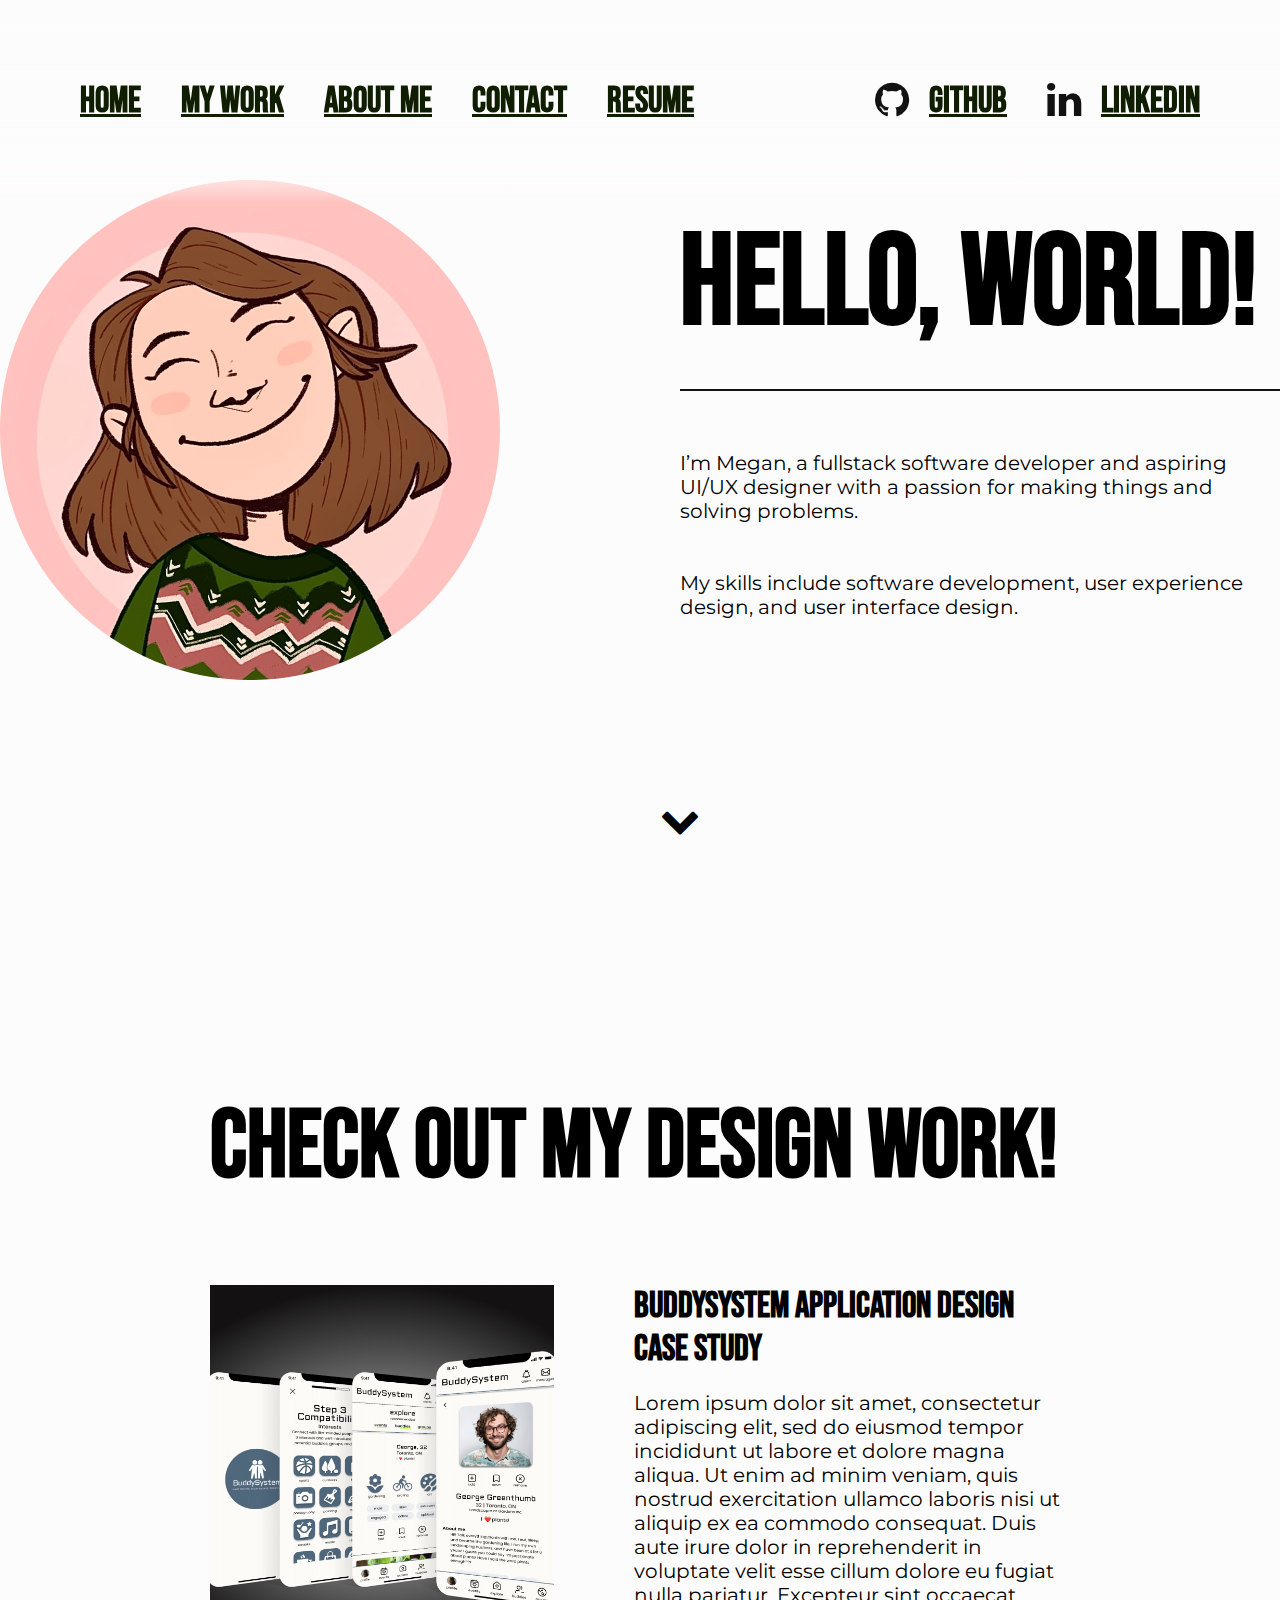
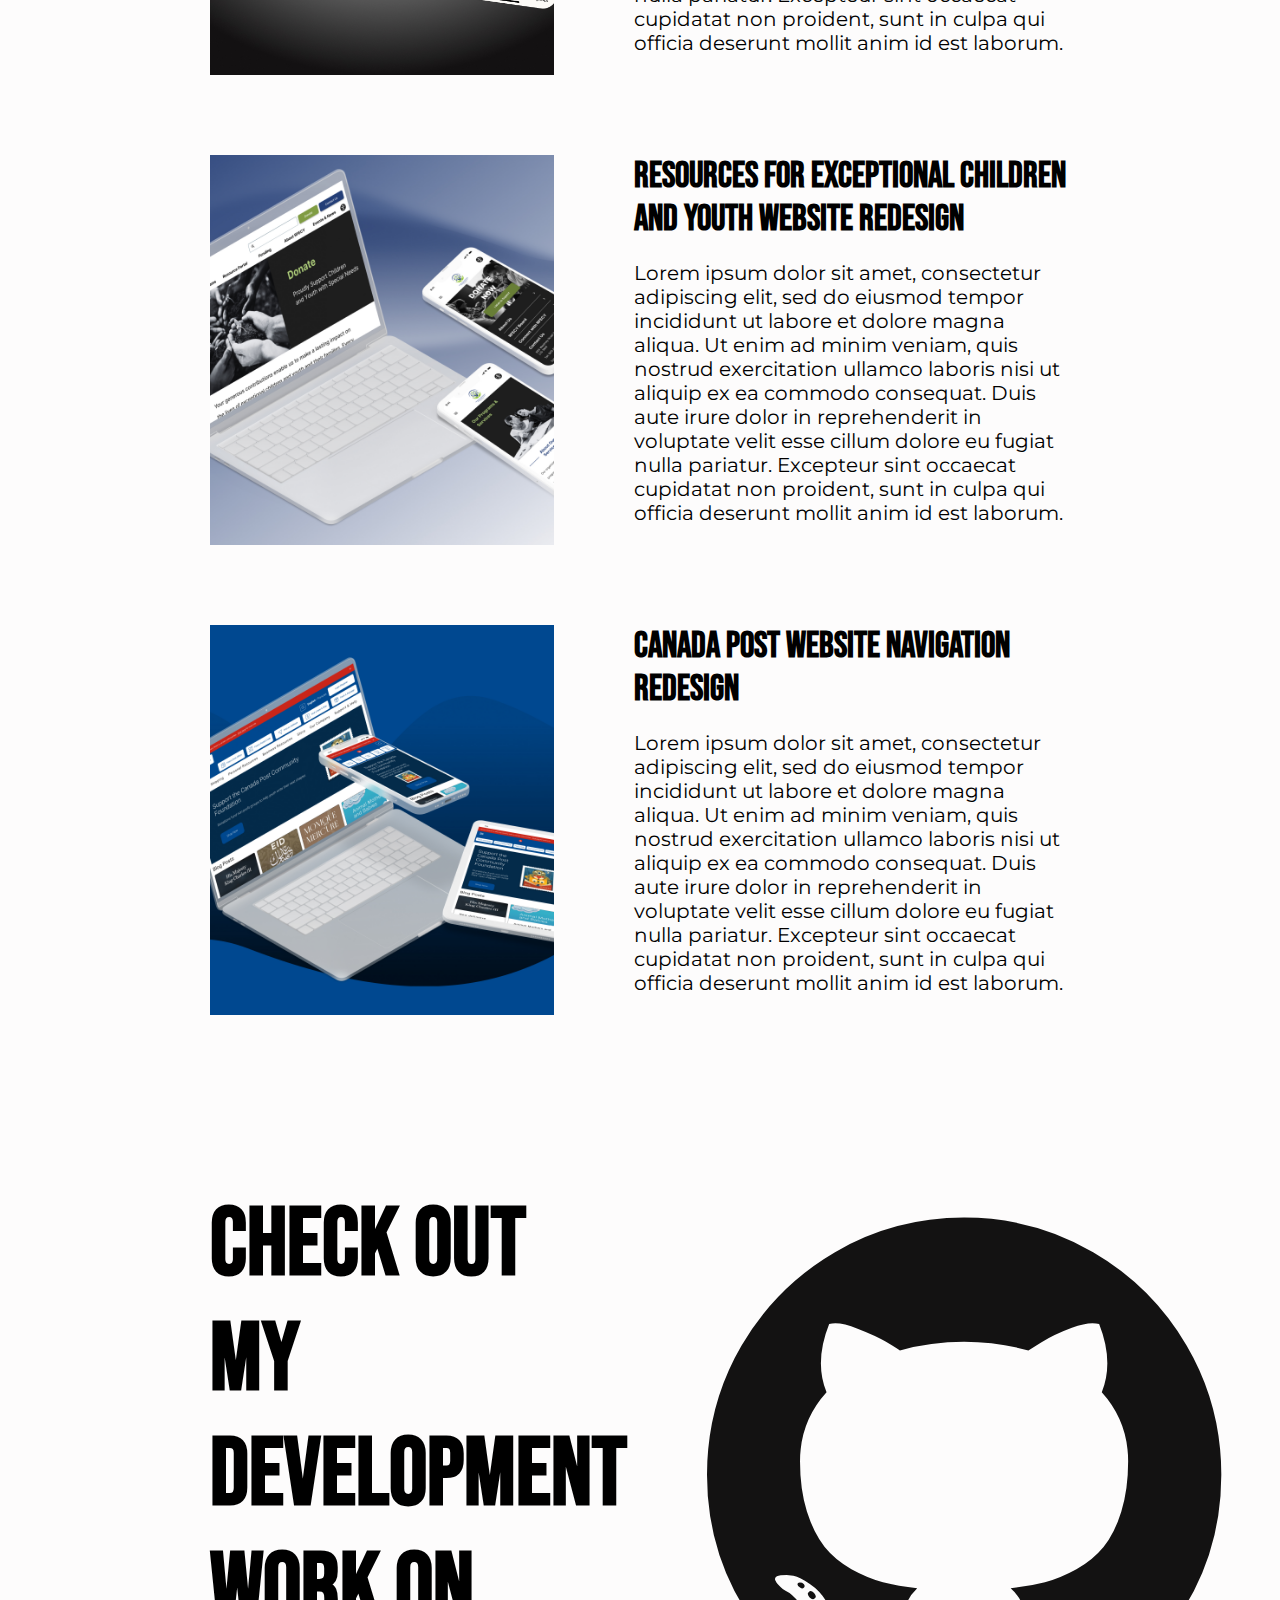
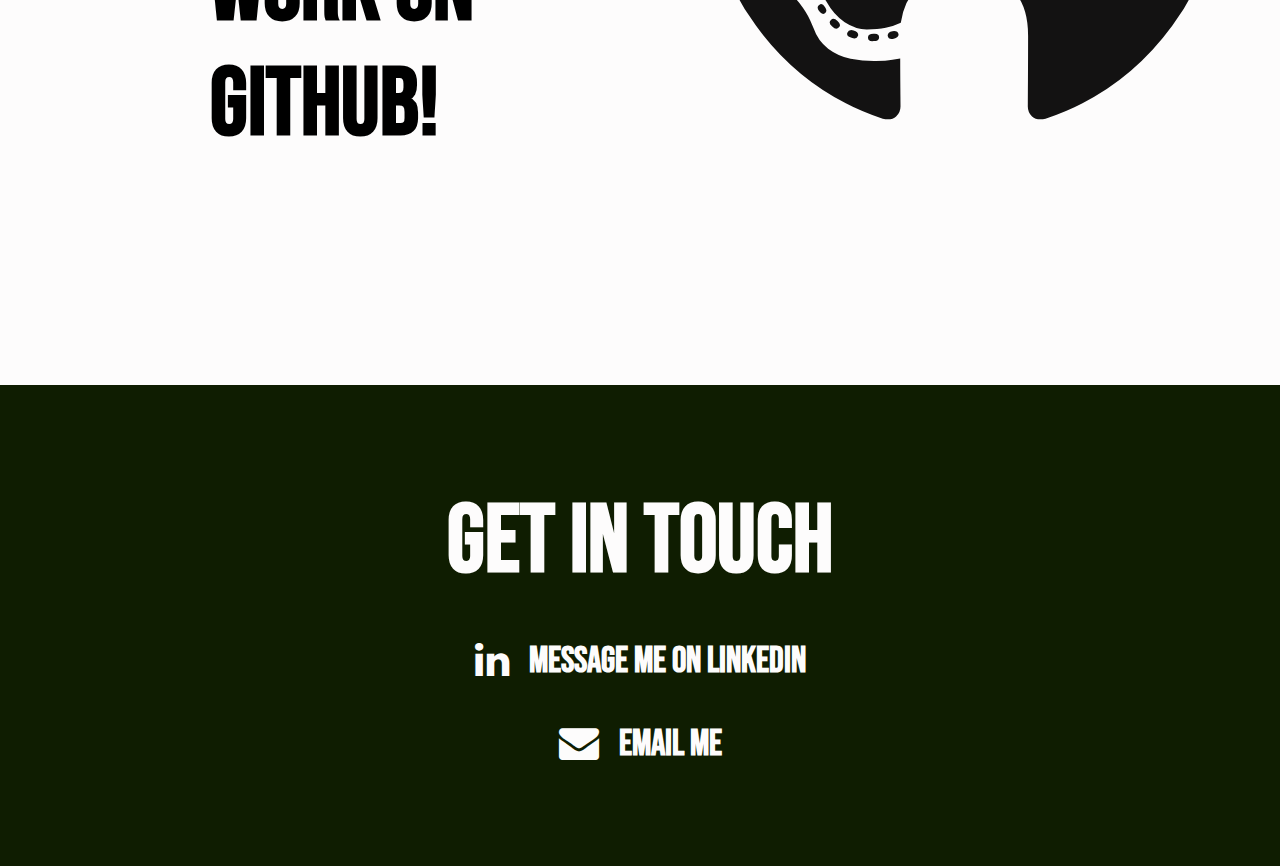
==== index.html @ 3564743a "get pages set up" ====
<!DOCTYPE html>
    <head>
        <link rel="preconnect" href="https://fonts.googleapis.com">
        <link rel="preconnect" href="https://fonts.gstatic.com" crossorigin>
        <link href="https://fonts.googleapis.com/css2?family=Bebas+Neue&family=Montserrat&display=swap" rel="stylesheet">
        <link href="./css/style.css" rel="stylesheet">
        <link rel="stylesheet" href="https://cdnjs.cloudflare.com/ajax/libs/font-awesome/4.7.0/css/font-awesome.min.css">
    </head>
    <body>
        <nav>
            <ul class="tabNav">
                <li><a href="./index.html" class="currentPage"><h4>Home</h4></a></li>
                <li><a href="./work.html"><h4>My Work</h4></a></li>
                <li><a href="./about.html"><h4>About Me</h4></a></li>
                <li><a href="./contact.html"><h4>Contact</h4></a></li>
                <li><a href="./docs/Megan McClure Resume.pdf"><h4>Resume</h4></a></li>
            </ul>
            <ul class="navSocials">
                <li>
                    <i id="githubIcon" class="fa fa-brands fa-github"></i>
                    <a href="https://github.com/meganemcclure"><h4>GitHub</h4></a>
                </li>
                <li>
                    <i id="linkedinIcon" class="fa fa-brands fa-linkedin"></i>
                    <a href="https://www.linkedin.com/in/megan-mcclure-2216391a3/"><h4>LinkedIn</h4></a>
                </li>
            </ul>
        </nav>

        <div class="heroSection">
            <img src="./images/IMG_0099 (5).jpg" />
            <span>
                <h1>Hello, World!</h1>
                <div class="dividerLine"></div>
                <p>
                    I’m Megan, a fullstack software developer and aspiring UI/UX designer 
                    with a passion for making things and solving problems.
                    <br>
                    <br>
                    <br>
                    My skills include software development, user experience design, and 
                    user interface design.
                </p>
            </span>
        </div>

        <div class="downIconContainer"><i id="downIcon" class="fa fa-solid fa-chevron-down"></i></div>

        <div class="contentSection">
            <h2>Check out my design work!</h2>
            <div class="caseStudySection">
                <img src="./images/BuddySystemMockup.jpg" />
                <span class="caseStudyContents">
                    <h4 class="caseStudyTitle">BuddySystem Application Design Case Study</h4>
                    <p class="caseStudyDescription">
                        Lorem ipsum dolor sit amet, consectetur adipiscing elit, sed do 
                        eiusmod tempor incididunt ut labore et dolore magna aliqua. Ut enim 
                        ad minim veniam, quis nostrud exercitation ullamco laboris nisi ut 
                        aliquip ex ea commodo consequat. Duis aute irure dolor in reprehenderit 
                        in voluptate velit esse cillum dolore eu fugiat nulla pariatur. 
                        Excepteur sint occaecat cupidatat non proident, sunt in culpa qui officia 
                        deserunt mollit anim id est laborum.
                    </p>
                </span>
            </div>


            <div class="caseStudySection">
                <img src="./images/RFECYMockup.jpg" />
                <span class="caseStudyContents">
                    <h4 class="caseStudyTitle">Resources for Exceptional Children and Youth Website Redesign</h4>
                    <p class="caseStudyDescription">
                        Lorem ipsum dolor sit amet, consectetur adipiscing elit, sed do 
                        eiusmod tempor incididunt ut labore et dolore magna aliqua. Ut enim 
                        ad minim veniam, quis nostrud exercitation ullamco laboris nisi ut 
                        aliquip ex ea commodo consequat. Duis aute irure dolor in reprehenderit 
                        in voluptate velit esse cillum dolore eu fugiat nulla pariatur. 
                        Excepteur sint occaecat cupidatat non proident, sunt in culpa qui officia 
                        deserunt mollit anim id est laborum.
                    </p>
                </span>
            </div>

            <div class="caseStudySection">
                <img src="./images/CanadaPostWebsiteMockup.jpg" />
                <span class="caseStudyContents">
                    <h4 class="caseStudyTitle">Canada Post Website Navigation Redesign</h4>
                    <p class="caseStudyDescription">
                        Lorem ipsum dolor sit amet, consectetur adipiscing elit, sed do 
                        eiusmod tempor incididunt ut labore et dolore magna aliqua. Ut enim 
                        ad minim veniam, quis nostrud exercitation ullamco laboris nisi ut 
                        aliquip ex ea commodo consequat. Duis aute irure dolor in reprehenderit 
                        in voluptate velit esse cillum dolore eu fugiat nulla pariatur. 
                        Excepteur sint occaecat cupidatat non proident, sunt in culpa qui officia 
                        deserunt mollit anim id est laborum.
                    </p>
                </span>
            </div>

            <div class="devWorkSection">
                <h2>Check out my development work on github!</h2>
                <i id="githubIconBody" class="fa fa-brands fa-github"></i>
            </div>
        </div>
    </body>
    <footer>
        <h2>get in touch</h2>
        <span class="footerSocials">
            <i id="linkedinIconFooter" class="fa fa-brands fa-linkedin"></i>
            <h4>message me on linkedin</h4>
        </span>
        <span class="footerSocials">
            <i id="emailLogoFooter" class="fa fa-solid fa-envelope"></i>
            <h4>email me</h4>
        </span>
    </footer>
</html>
---- css/style.css ----
/* GLOBAL STYLING */
:root {
    --darkGrey: #131212;
    --offWhite: #FDFCFC;
    --lightPink: #FFD5D0;
    --darkGreen: #0F1D01;
    --lightGreen: #32724D;
    --transparentOffWhite: #FDFCFC00;
}

html {
    height: 100%;
    width: 100%;
    background-color: var(--offWhite);
}

html, body {
    padding: 0;
    margin: 0;
}

h1 {
    font-family: 'Bebas Neue', sans-serif;
    font-size: 128px;
    text-transform: capitalize;
    line-height: 1em;
    margin: 0px;
}

h2 {
    font-family: 'Bebas Neue', sans-serif;
    font-size: 96px;
    text-transform: capitalize;
    margin: 0px;
}

h3 {
    font-family: 'Bebas Neue', sans-serif;
    font-size: 48px;
    text-transform: capitalize;
    margin: 0px;
}

h4 {
    font-family: 'Bebas Neue', sans-serif;
    font-size: 36px;
    text-transform: capitalize;
    margin: 0px;
}

h5 {
    font-family: 'Bebas Neue', sans-serif;
    font-size: 32px;
    text-transform: capitalize;
    margin: 0px;
}

p {
    font-family: 'Montserrat', sans-serif;
    font-size: 20px;
}

a {
    font-family: 'Montserrat', sans-serif;
    font-size: 20px;
    text-decoration: underline;
    color: var(--darkGreen);
}

/* NAVBAR STYLING */
nav {
    background: linear-gradient(180deg, var(--offWhite), 90%, var(--transparentOffWhite));
    position: fixed;
    top: 0;
    display: flex;
    justify-content: space-between;
    width: 100%;
}

nav ul {
    padding: 0;
    margin: 80px;
    list-style: none;
    display: flex;
    gap: 40px;
}

nav ul li h4:hover {
    text-decoration: underline;
    cursor: pointer;
}

.navSocials li {
    display: flex;
    column-gap: 20px;
    align-items: flex-start;
    justify-content: center;
}

#githubIcon, #linkedinIcon {
    font-size: 40px;
    color: var(--darkGrey);
}

/* HERO STYLING */

.heroSection {
    height: calc(100vh - 240px);
    padding-top: 100px;
    width: 100vw;
    display: flex;
    column-gap: 180px;
    justify-content: center;
    align-items: center;
}

.heroSection span {
    display: flex;
    flex-direction: column;
    justify-content: center;
    align-items: flex-start;
    row-gap: 40px;
    max-width: 800px;
}

.dividerLine {
    height: 2px;
    width: 100%;
    background-color: var(--darkGrey);
}

.heroSection img {
    height: 500px;
    width: 500px;
    border-radius: 500px;
}

.downIconContainer {
    width: 100%;
    /* position: fixed; */
    /* bottom: 0; */
    display: flex;
    justify-content: center;
    align-items: center;
    padding: 40px;
}

#downIcon {
    font-size: 40px;
}

/* CONTENT SECTION STYLING */
.contentSection {
    margin: 210px;
    display: flex;
    flex-direction: column;
    row-gap: 80px;
}

.caseStudySection {
    display: flex;
    column-gap: 80px;
}

.caseStudySection img {
    width: 40%;
    object-fit: cover;
}

.devWorkSection {
    display: flex;
    align-items: center;
    column-gap: 80px;
    padding-top: 80px;
}

#githubIconBody {
    font-size: 600px;
    color: var(--darkGrey);
}

/* FOOTER STYLING */
footer {
    background-color: var(--darkGreen);
    color: var(--offWhite);
    display: flex;
    flex-direction: column;
    align-items: center;
    justify-content: center;
    row-gap: 40px;
    padding: 100px;
}

footer span h4:hover {
    text-decoration: underline;
    cursor: pointer;
}

.footerSocials {
    display: flex;
    column-gap: 20px;
    align-items: flex-start;
    justify-content: center;
}

#linkedinIconFooter, #emailLogoFooter {
    font-size: 40px;
    color: var(--offWhite);
}
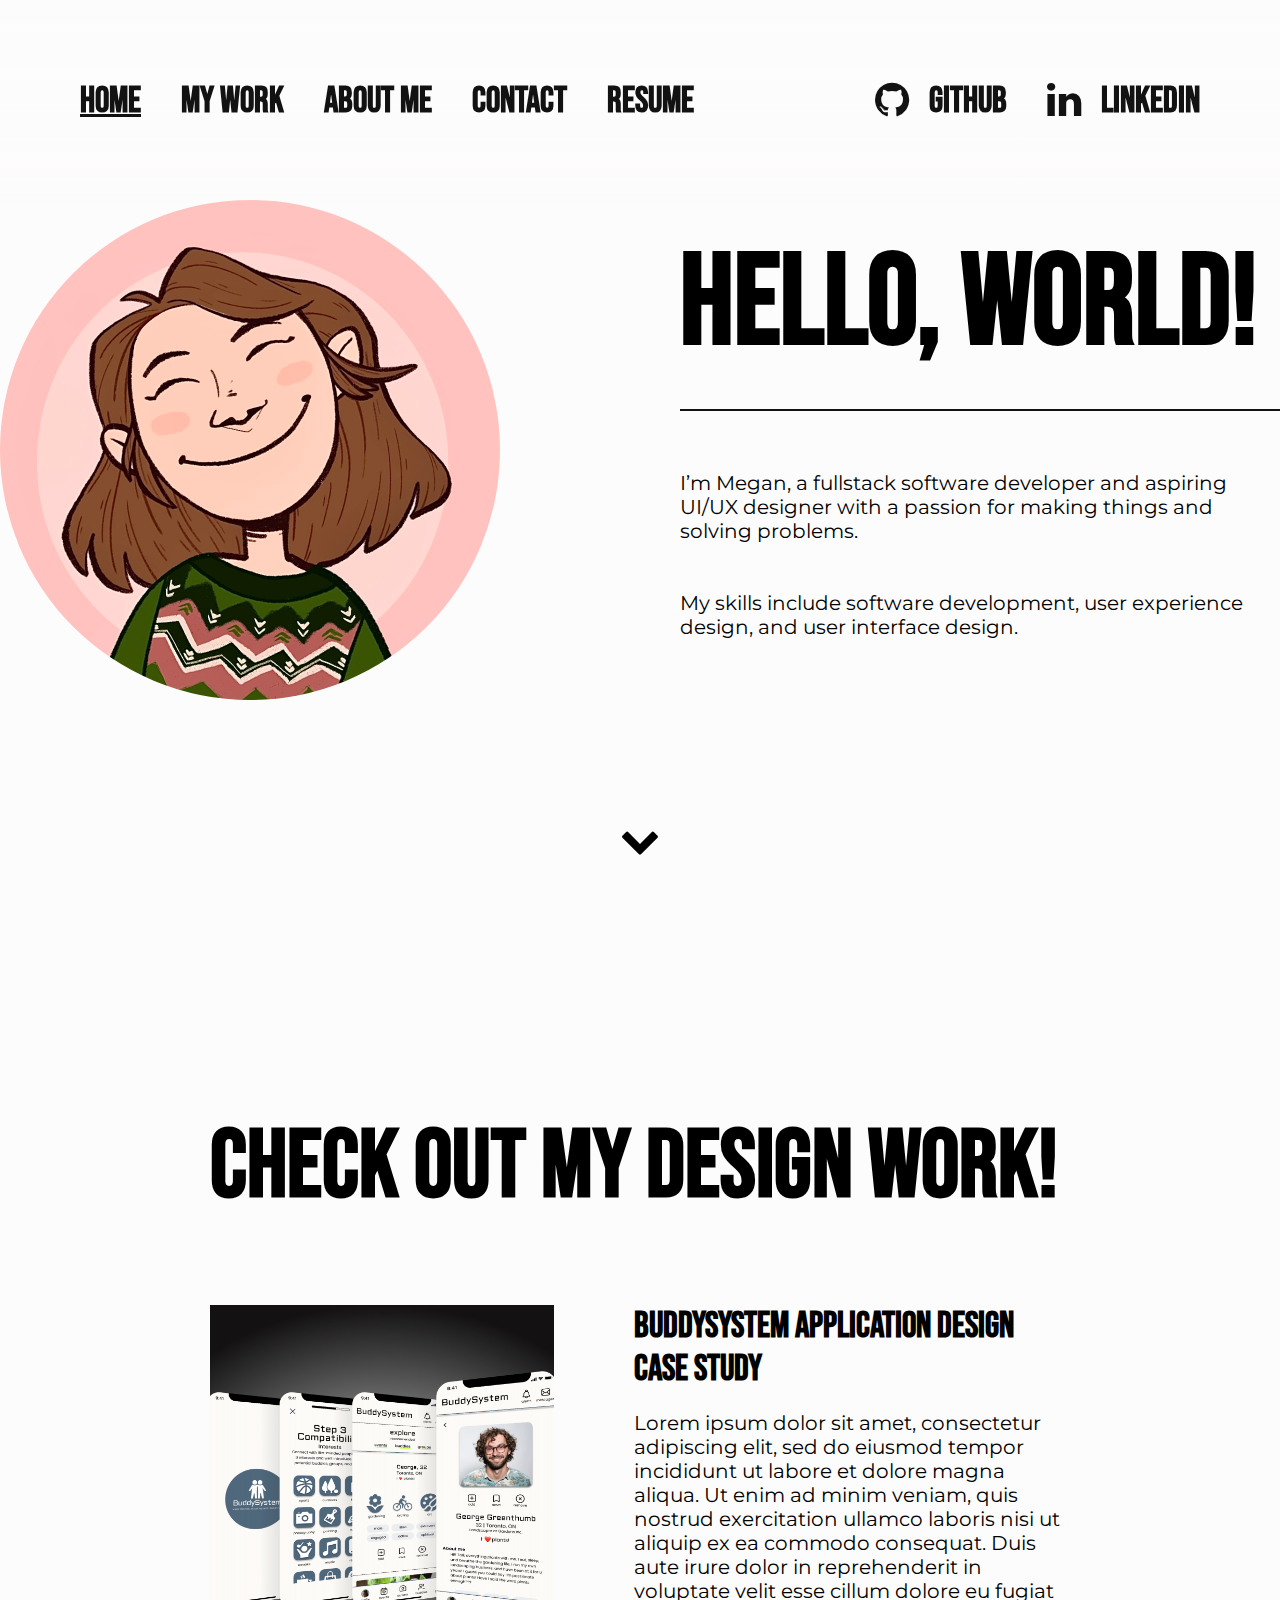
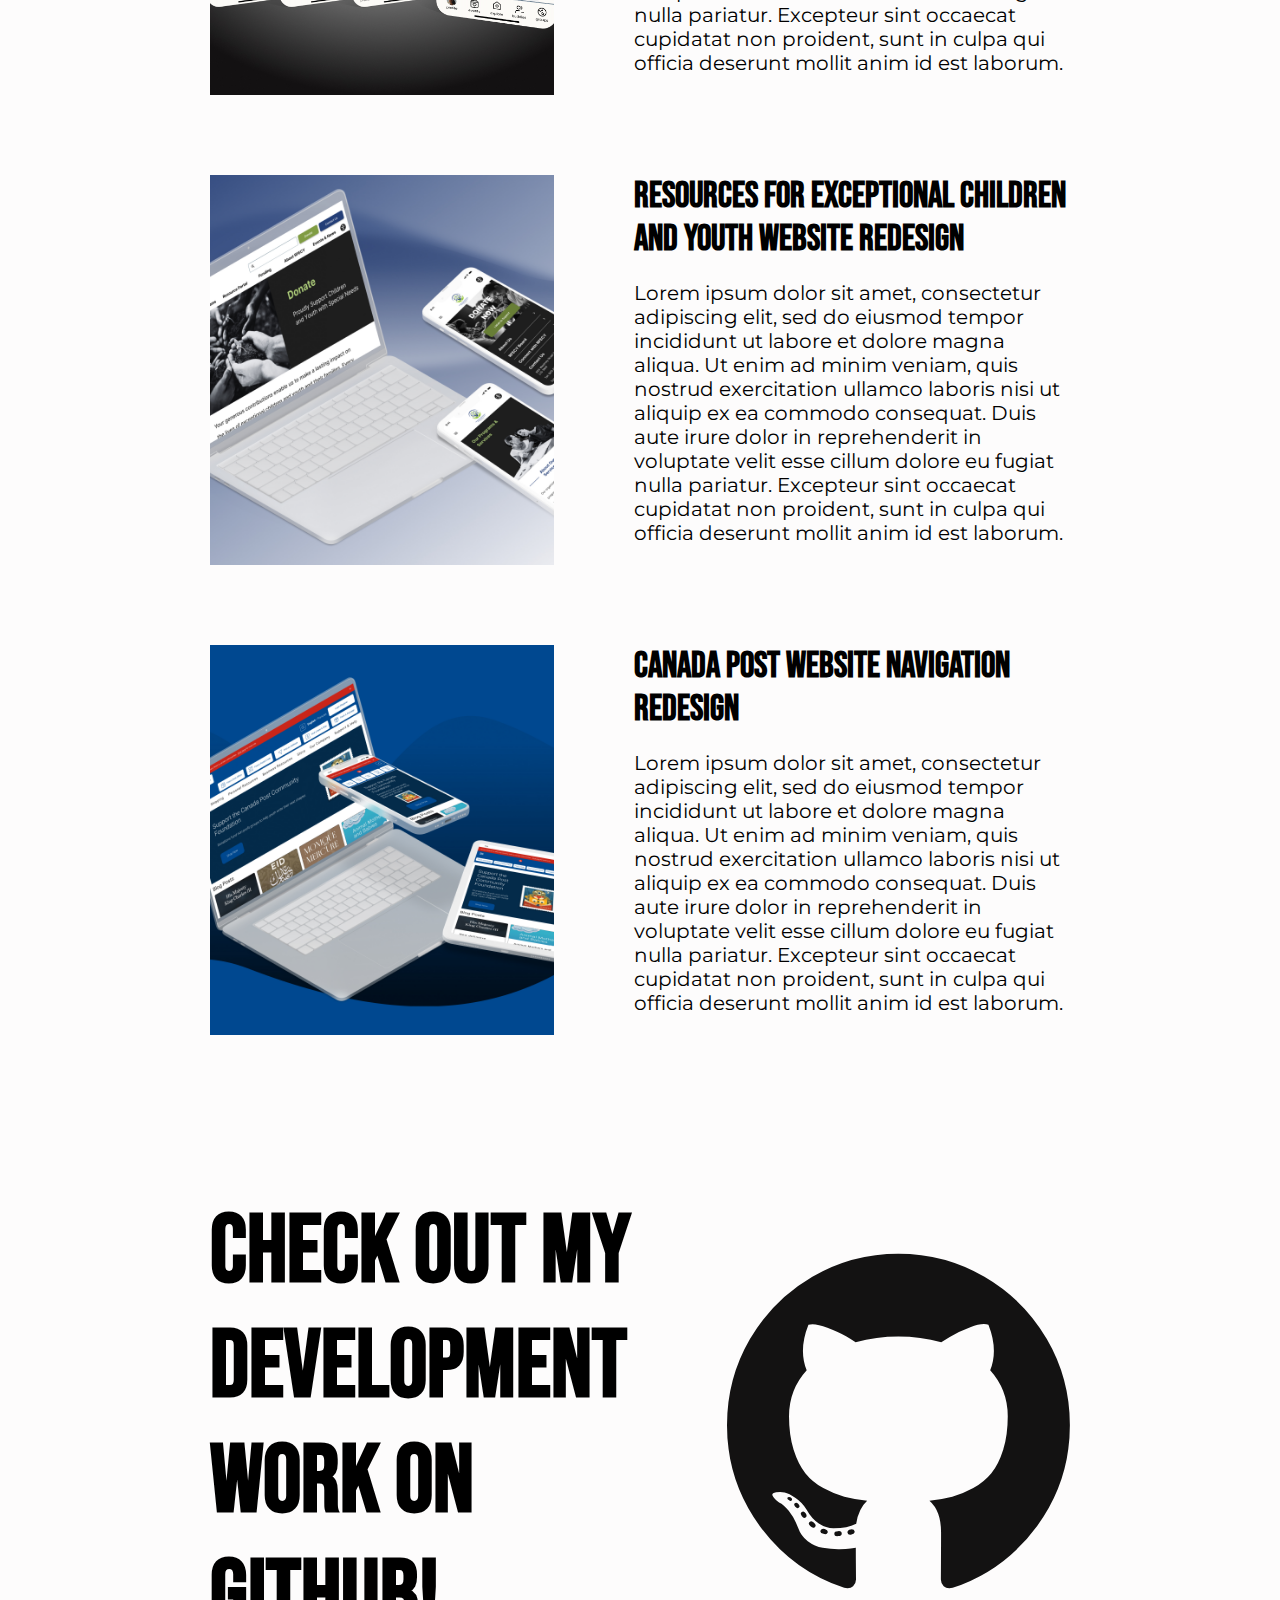
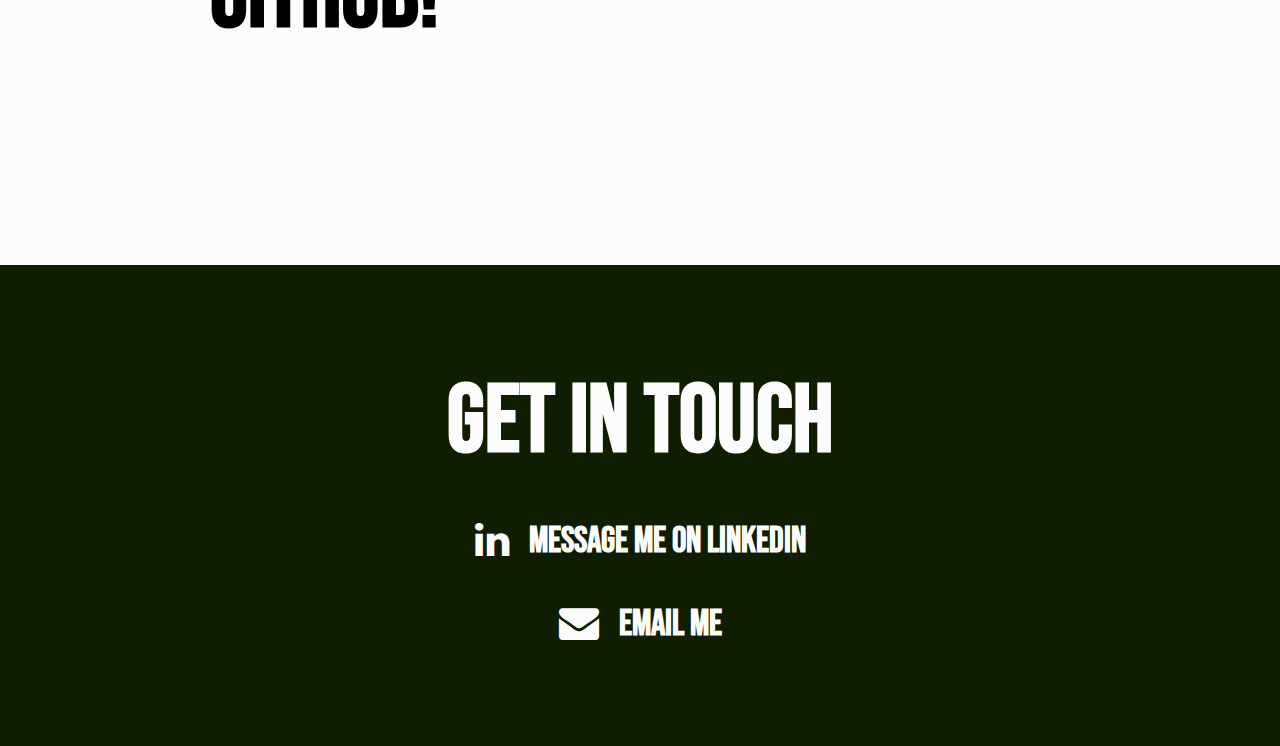
==== commit ace47525: "setup design work page" ====
--- a/index.html
+++ b/index.html
@@ -4,6 +4,7 @@
         <link rel="preconnect" href="https://fonts.gstatic.com" crossorigin>
         <link href="https://fonts.googleapis.com/css2?family=Bebas+Neue&family=Montserrat&display=swap" rel="stylesheet">
         <link href="./css/style.css" rel="stylesheet">
+        <link href="./css/homepage.css" rel="stylesheet">
         <link rel="stylesheet" href="https://cdnjs.cloudflare.com/ajax/libs/font-awesome/4.7.0/css/font-awesome.min.css">
     </head>
     <body>
--- a/css/style.css
+++ b/css/style.css
@@ -90,6 +90,15 @@
     cursor: pointer;
 }
 
+nav ul li a {
+    text-decoration: none;
+    color: var(--darkGrey);
+}
+
+.currentPage {
+    text-decoration: underline;
+}
+
 .navSocials li {
     display: flex;
     column-gap: 20px;
@@ -105,8 +114,7 @@
 /* HERO STYLING */
 
 .heroSection {
-    height: calc(100vh - 240px);
-    padding-top: 100px;
+    height: calc(100vh);
     width: 100vw;
     display: flex;
     column-gap: 180px;
@@ -136,47 +144,32 @@
 }
 
 .downIconContainer {
-    width: 100%;
-    /* position: fixed; */
-    /* bottom: 0; */
+    width: 100vw;
     display: flex;
     justify-content: center;
     align-items: center;
-    padding: 40px;
+    padding: 40px 0px;
+    position: fixed;
+    bottom: 0px;
 }
 
 #downIcon {
     font-size: 40px;
-}
-
-/* CONTENT SECTION STYLING */
-.contentSection {
-    margin: 210px;
-    display: flex;
-    flex-direction: column;
-    row-gap: 80px;
-}
-
-.caseStudySection {
-    display: flex;
-    column-gap: 80px;
-}
-
-.caseStudySection img {
-    width: 40%;
-    object-fit: cover;
-}
-
-.devWorkSection {
-    display: flex;
-    align-items: center;
-    column-gap: 80px;
-    padding-top: 80px;
-}
-
-#githubIconBody {
-    font-size: 600px;
-    color: var(--darkGrey);
+    animation: bounceAnimation 1s infinite;
+}
+
+@keyframes bounceAnimation {
+    from {
+        margin-bottom: 0px;
+    }
+
+    50% {
+        margin-bottom: 7px;
+    }
+
+    to {
+        margin-bottom: 0px;
+    }
 }
 
 /* FOOTER STYLING */
--- a/css/homepage.css
+++ b/css/homepage.css
@@ -0,0 +1,30 @@
+/* CONTENT SECTION STYLING */
+.contentSection {
+    margin: 210px;
+    display: flex;
+    flex-direction: column;
+    row-gap: 80px;
+}
+
+.caseStudySection {
+    display: flex;
+    column-gap: 80px;
+}
+
+.caseStudySection img {
+    width: 40%;
+    object-fit: cover;
+}
+
+.devWorkSection {
+    display: flex;
+    align-items: center;
+    justify-content: center;
+    column-gap: 80px;
+    padding-top: 80px;
+}
+
+#githubIconBody {
+    font-size: 400px;
+    color: var(--darkGrey);
+}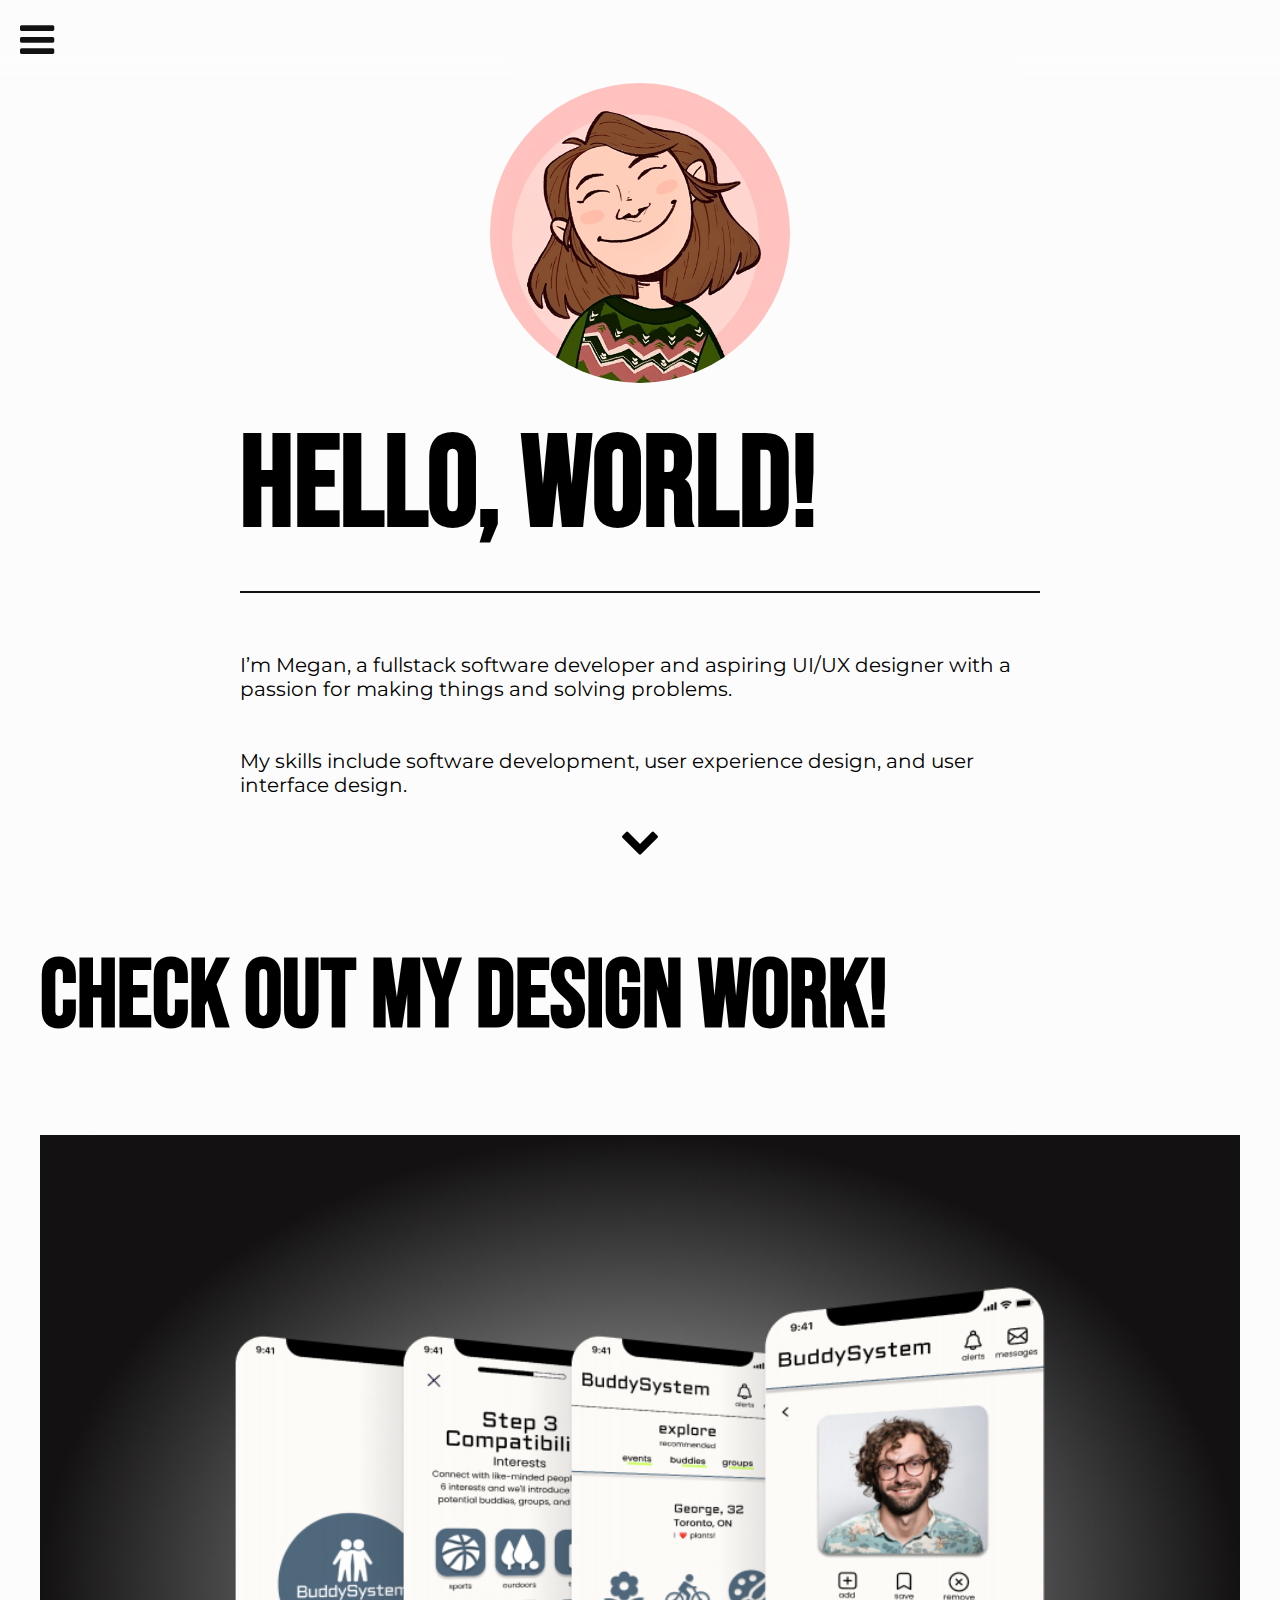
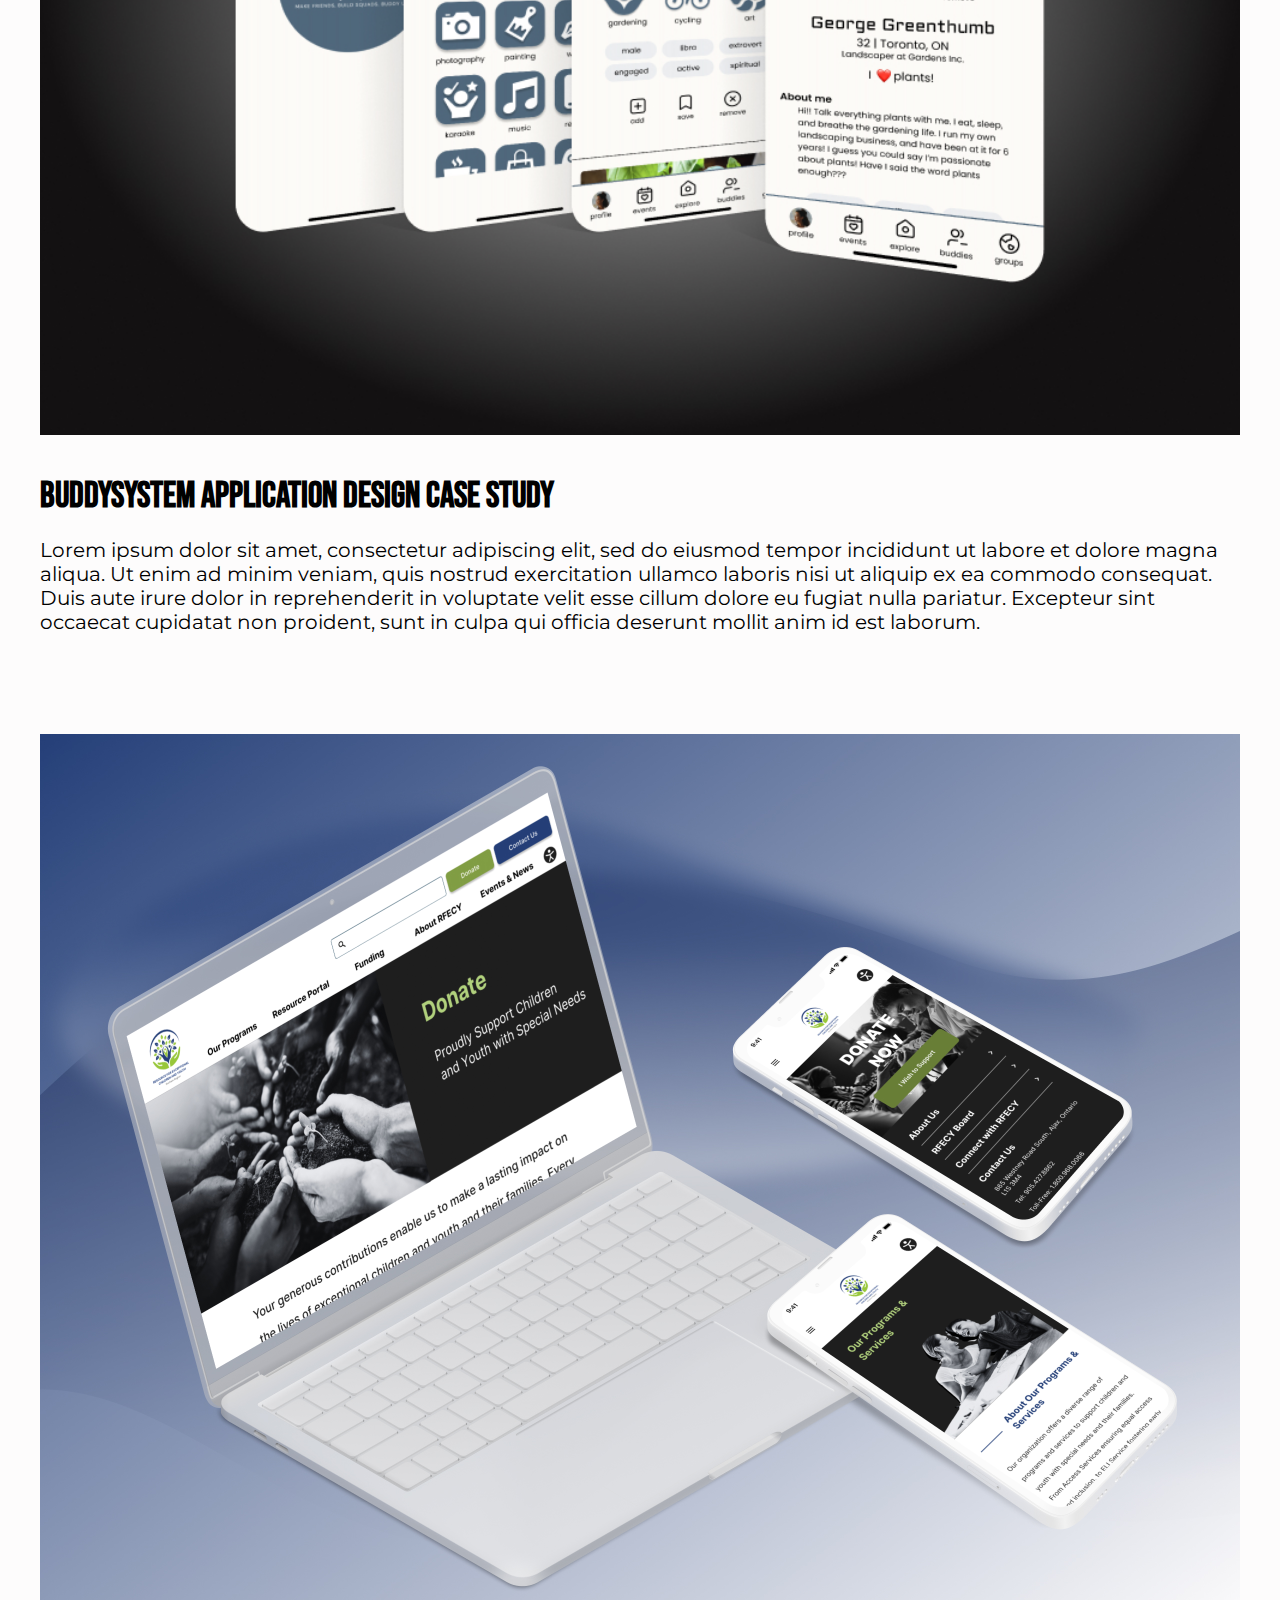
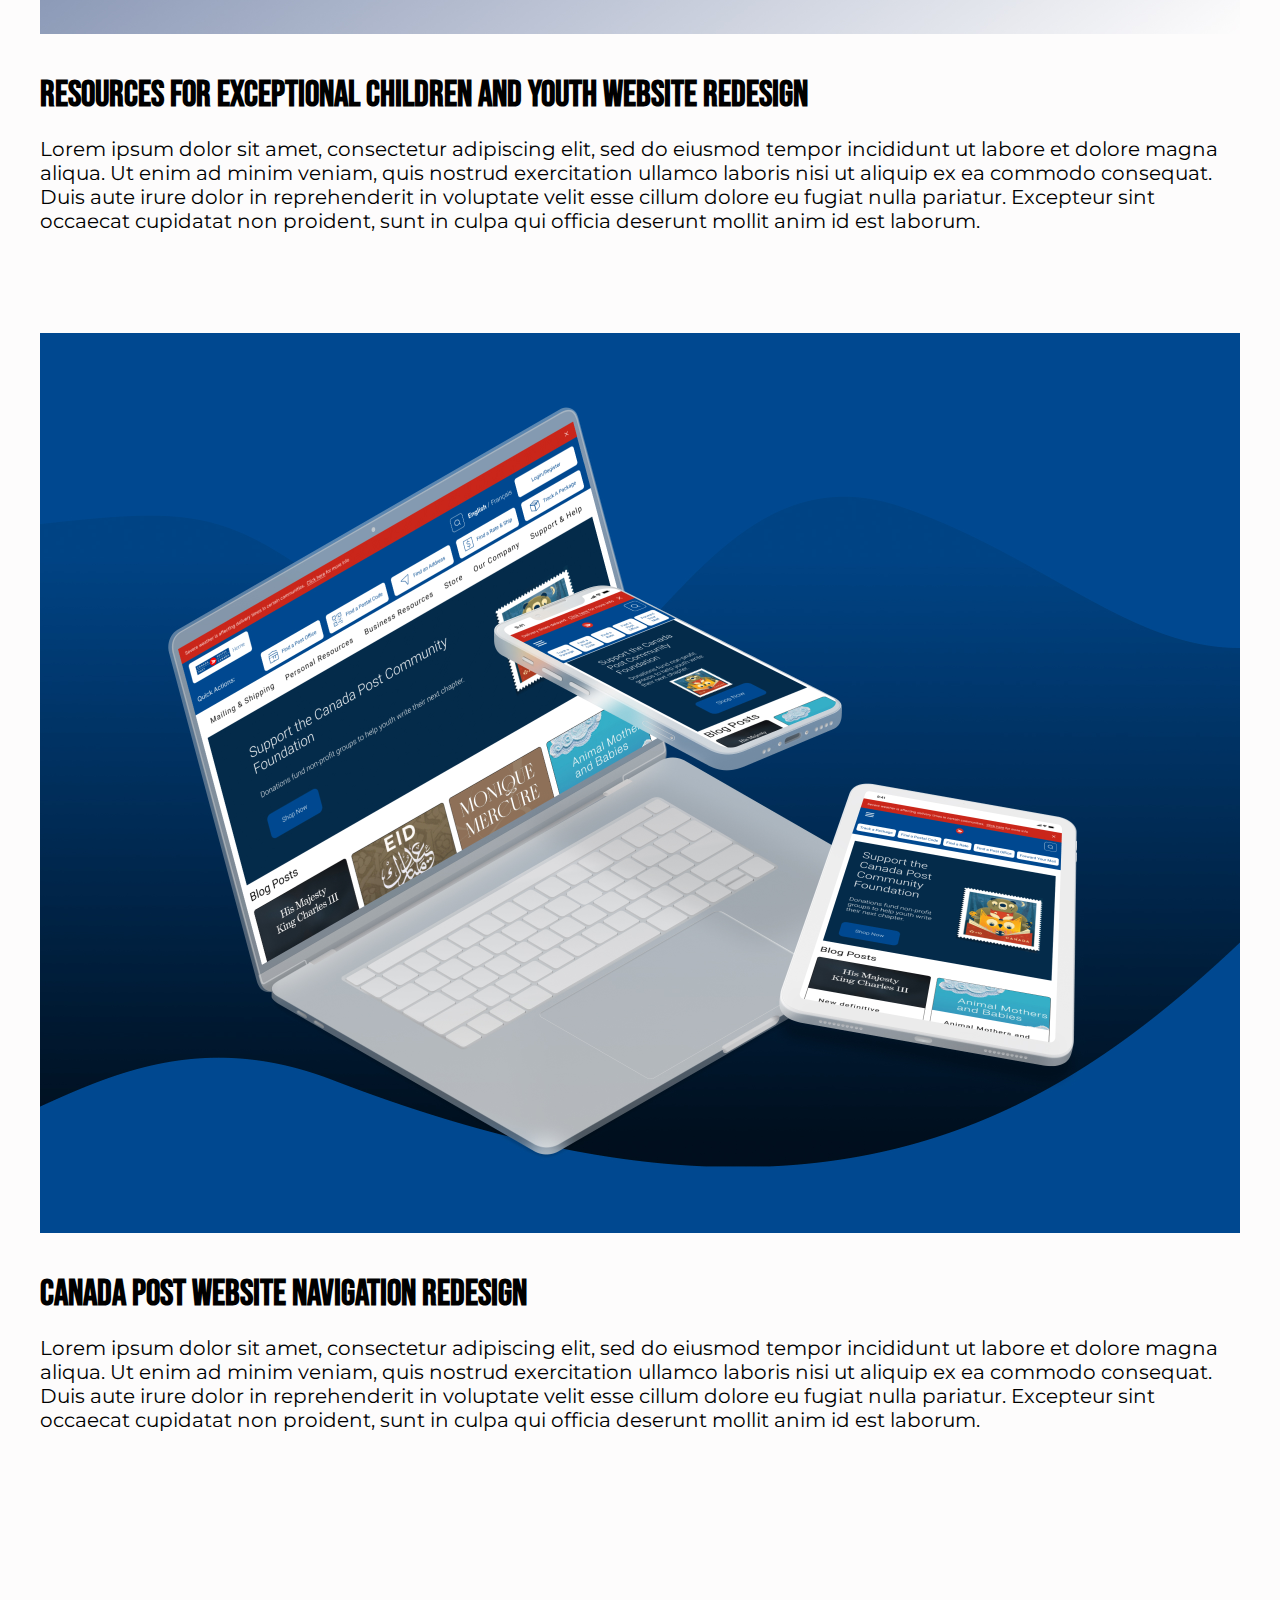
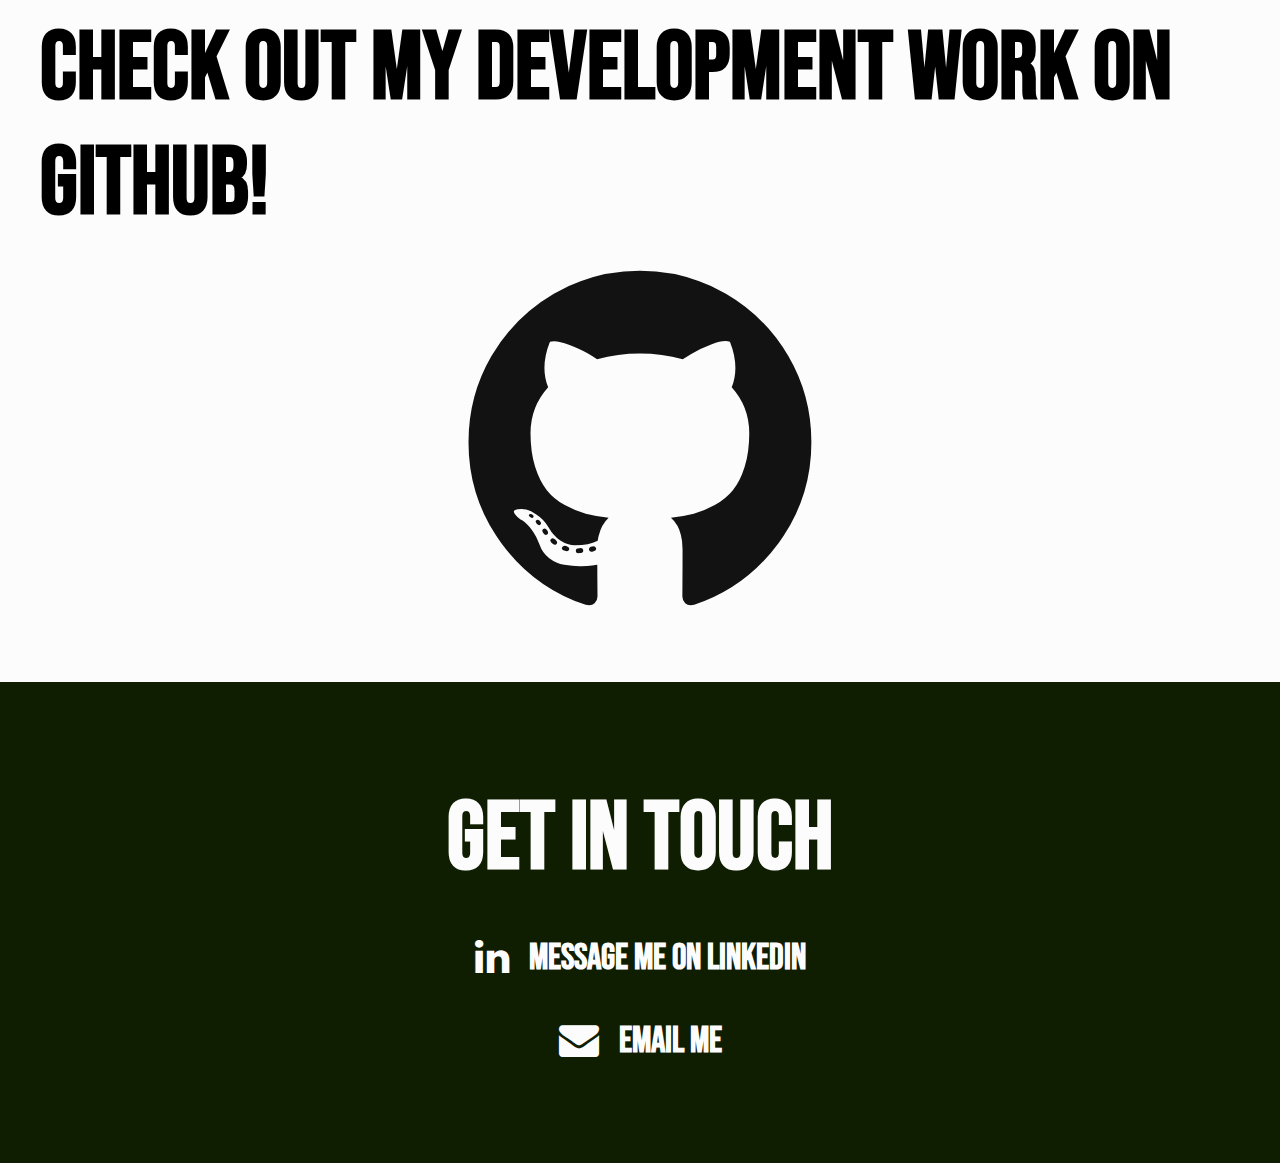
==== commit f00a591b: "responsive homepage" ====
--- a/index.html
+++ b/index.html
@@ -9,6 +9,7 @@
     </head>
     <body>
         <nav>
+            <i id="hamburgerMenuIcon" class="fa fa-solid fa-bars"></i>
             <ul class="tabNav">
                 <li><a href="./index.html" class="currentPage"><h4>Home</h4></a></li>
                 <li><a href="./work.html"><h4>My Work</h4></a></li>
--- a/css/style.css
+++ b/css/style.css
@@ -77,6 +77,10 @@
     width: 100%;
 }
 
+#hamburgerMenuIcon {
+    display:none;
+}
+
 nav ul {
     padding: 0;
     margin: 80px;
@@ -114,12 +118,12 @@
 /* HERO STYLING */
 
 .heroSection {
-    height: calc(100vh);
-    width: 100vw;
+    height: calc(100vh - 160px);
     display: flex;
     column-gap: 180px;
     justify-content: center;
     align-items: center;
+    padding: 80px;
 }
 
 .heroSection span {
@@ -172,6 +176,42 @@
     }
 }
 
+/* tablet */
+@media only screen and (max-width: 1280px) {
+    #hamburgerMenuIcon {
+        display: inline-block;
+        font-size: 40px;
+        color: var(--darkGrey);
+        margin: 20px;
+    }
+
+    nav ul {
+        display: none;
+    }
+
+    .heroSection {
+        height: calc(100vh - 80px);
+        flex-direction: column;
+        gap: 40px;
+        padding: 40px;
+    }
+    .heroSection img {
+        height: 300px;
+        width: 300px;
+    }
+}
+
+/* mobile */
+@media only screen and (max-width: 414px) {
+    .heroSection {
+        padding: 40px 20px;
+    }
+    .heroSection img {
+        height: 200px;
+        width: 200px;
+    }
+}
+
 /* FOOTER STYLING */
 footer {
     background-color: var(--darkGreen);
@@ -182,6 +222,7 @@
     justify-content: center;
     row-gap: 40px;
     padding: 100px;
+    text-align: center;
 }
 
 footer span h4:hover {
--- a/css/homepage.css
+++ b/css/homepage.css
@@ -8,18 +8,17 @@
 
 .caseStudySection {
     display: flex;
-    column-gap: 80px;
+    gap: 80px;
 }
 
 .caseStudySection img {
-    width: 40%;
+    width: 50%;
     object-fit: cover;
 }
 
 .devWorkSection {
     display: flex;
     align-items: center;
-    justify-content: center;
     column-gap: 80px;
     padding-top: 80px;
 }
@@ -27,4 +26,31 @@
 #githubIconBody {
     font-size: 400px;
     color: var(--darkGrey);
+}
+
+/* tablet */
+@media only screen and (max-width: 1280px) {
+    .contentSection {
+        margin: 40px;
+    }
+
+    .caseStudySection {
+        flex-direction: column;
+        gap: 40px;
+    }
+    .caseStudySection img {
+        width: 100%;
+        object-fit: cover;
+    }
+
+    .devWorkSection {
+        flex-direction: column;
+    }
+}
+
+/* mobile */
+@media only screen and (max-width: 414px) {
+    .caseStudySection {
+        flex-direction: column;
+    }
 }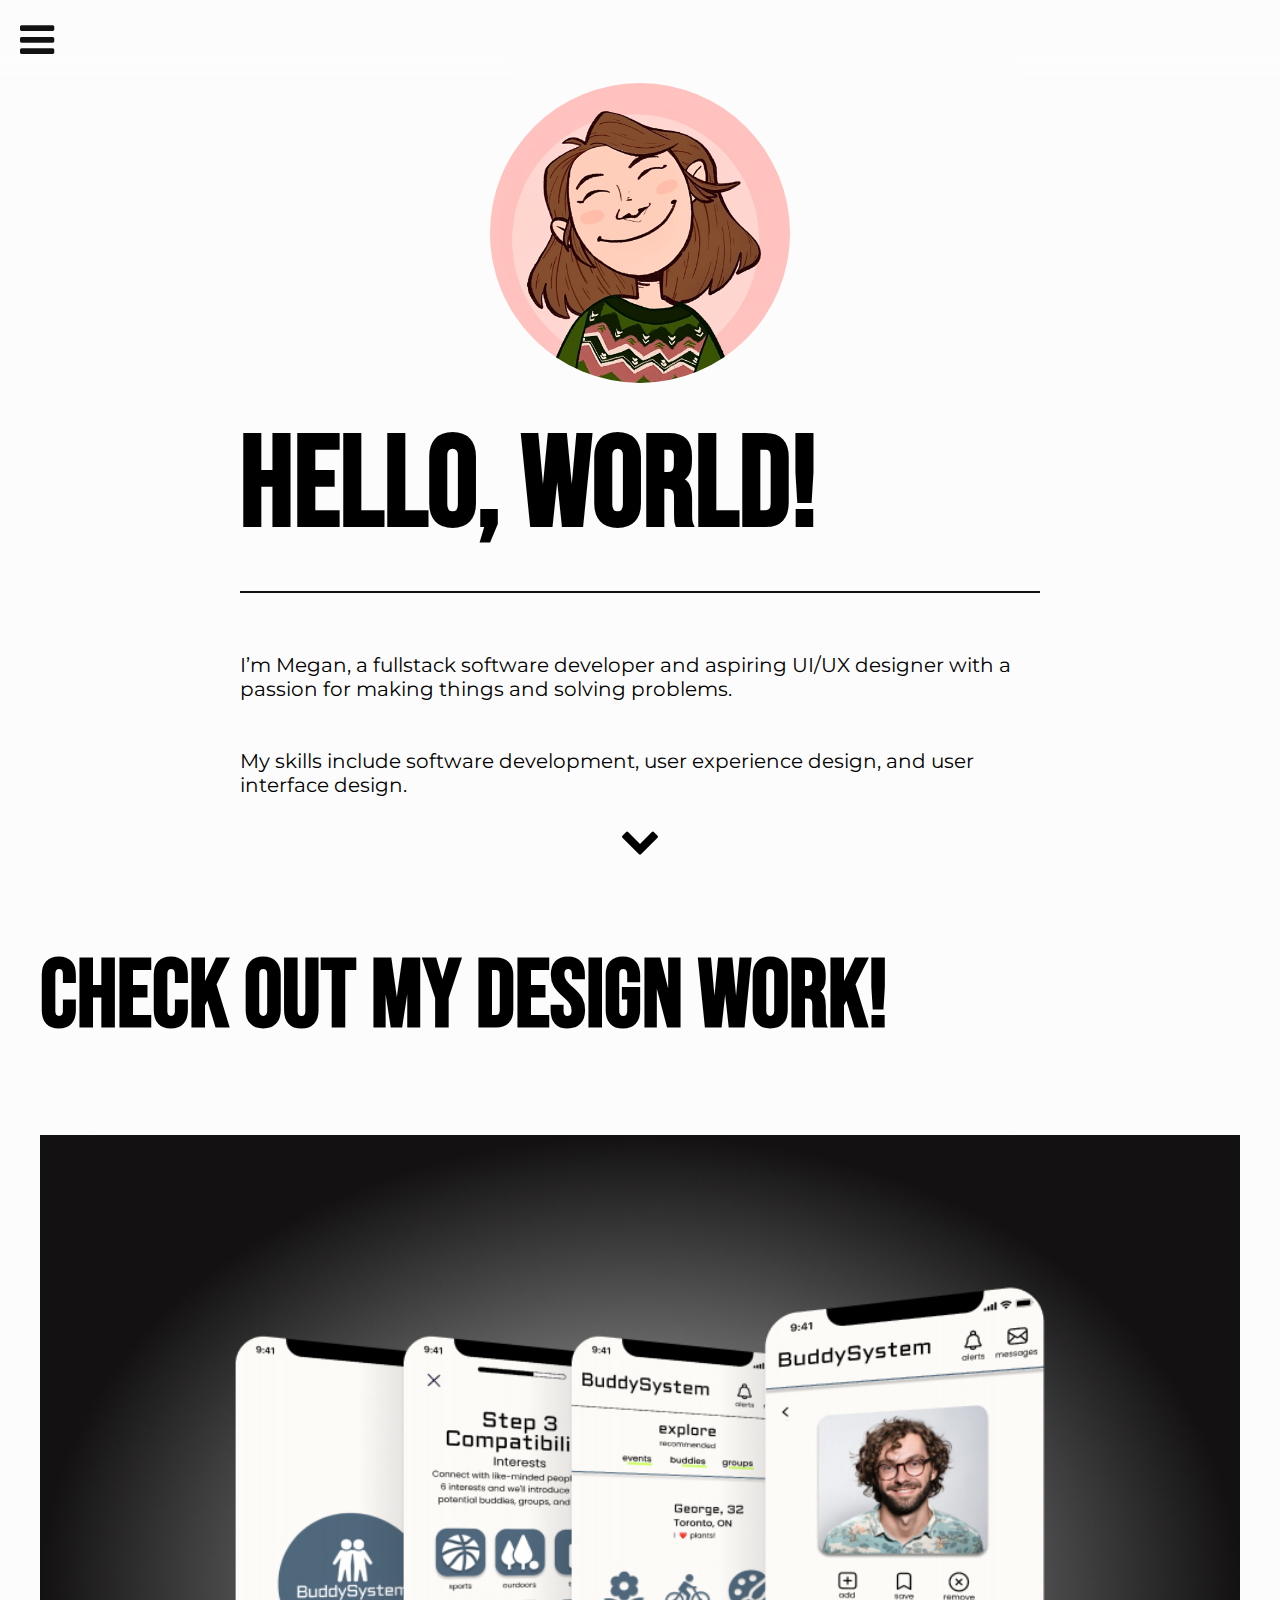
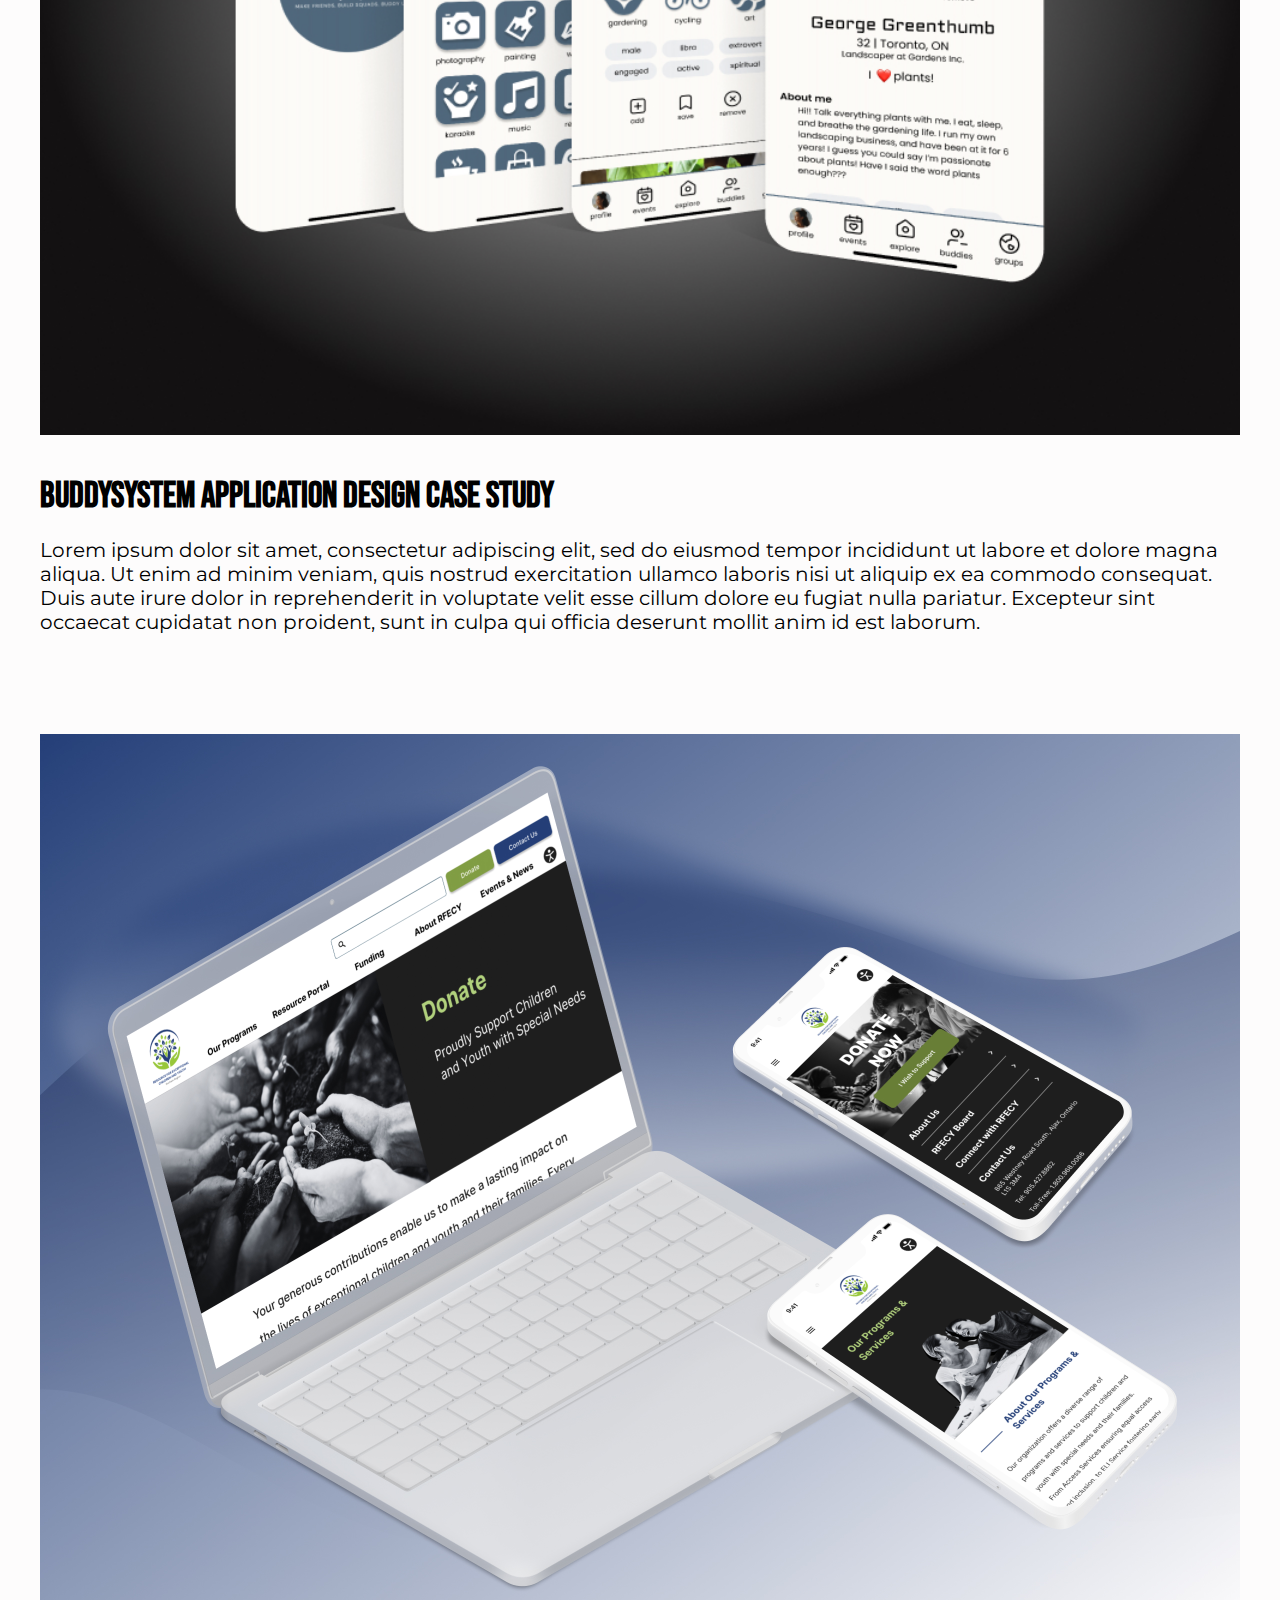
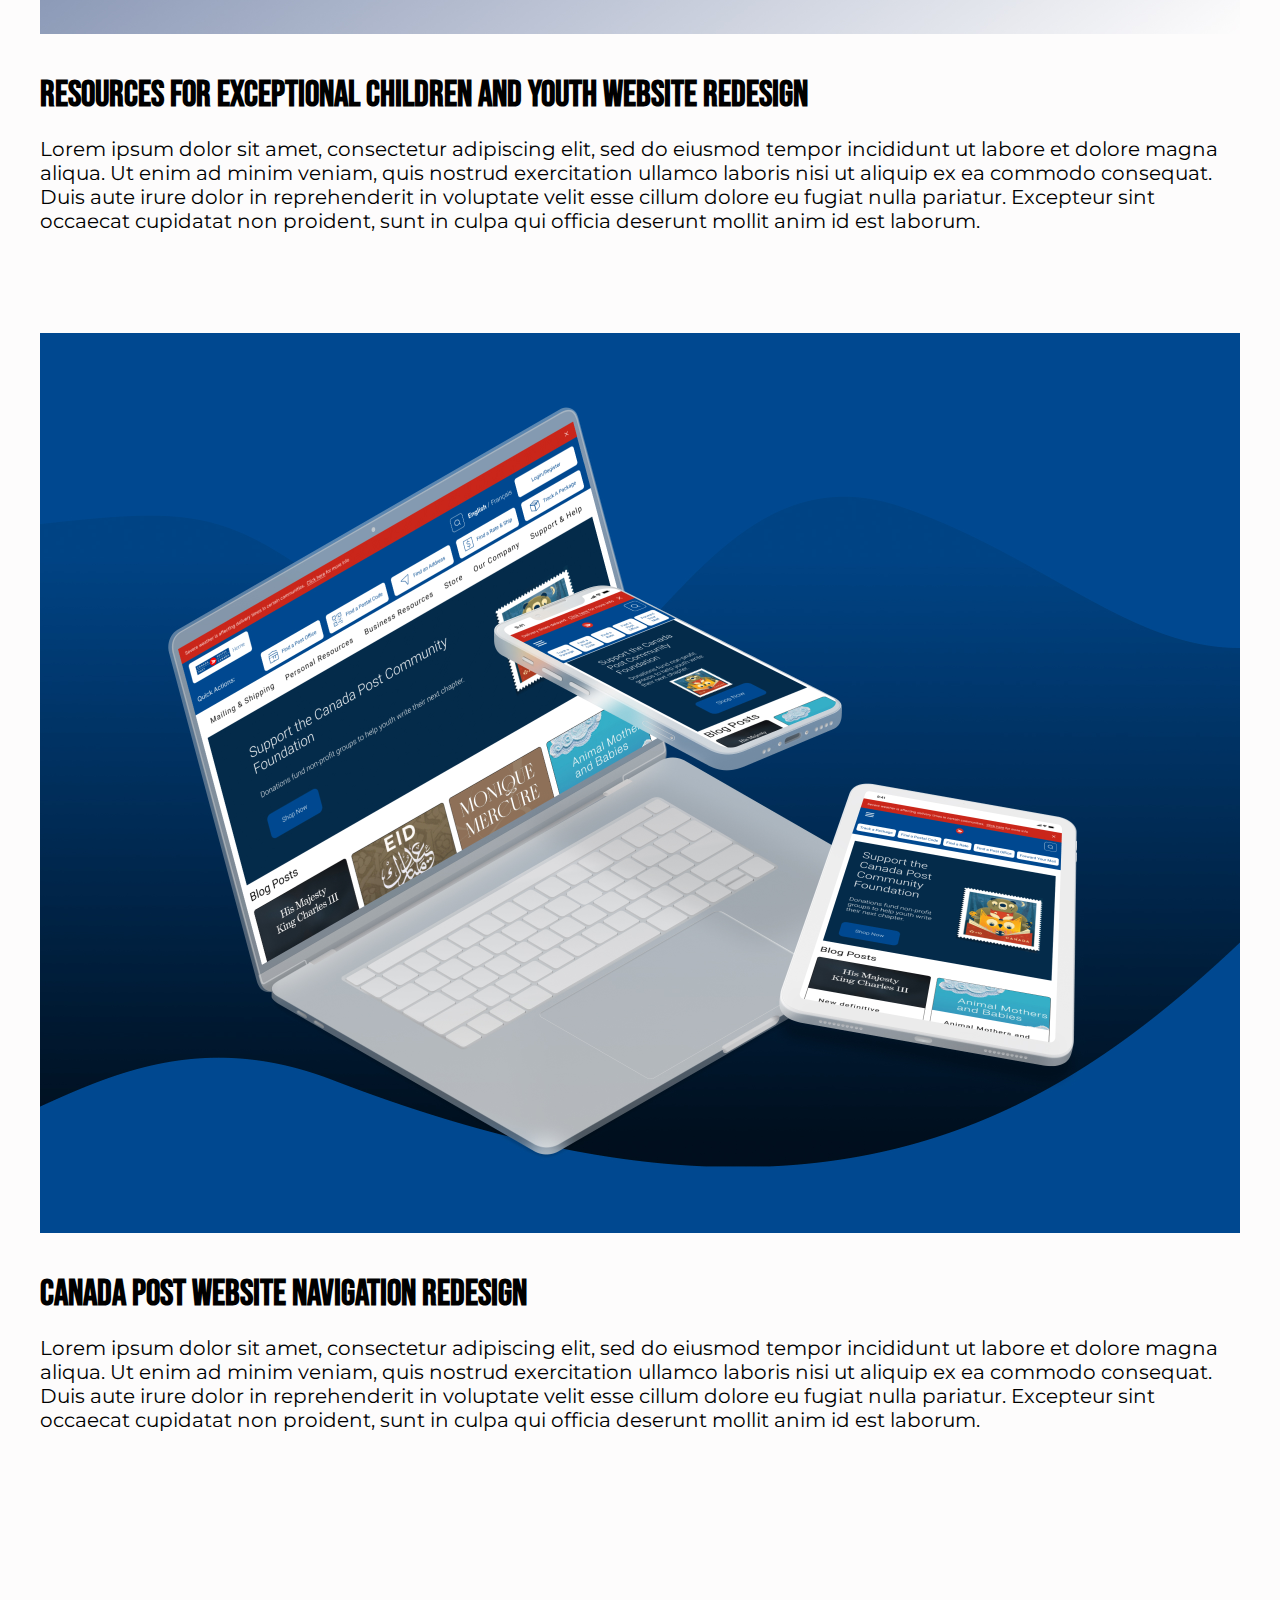
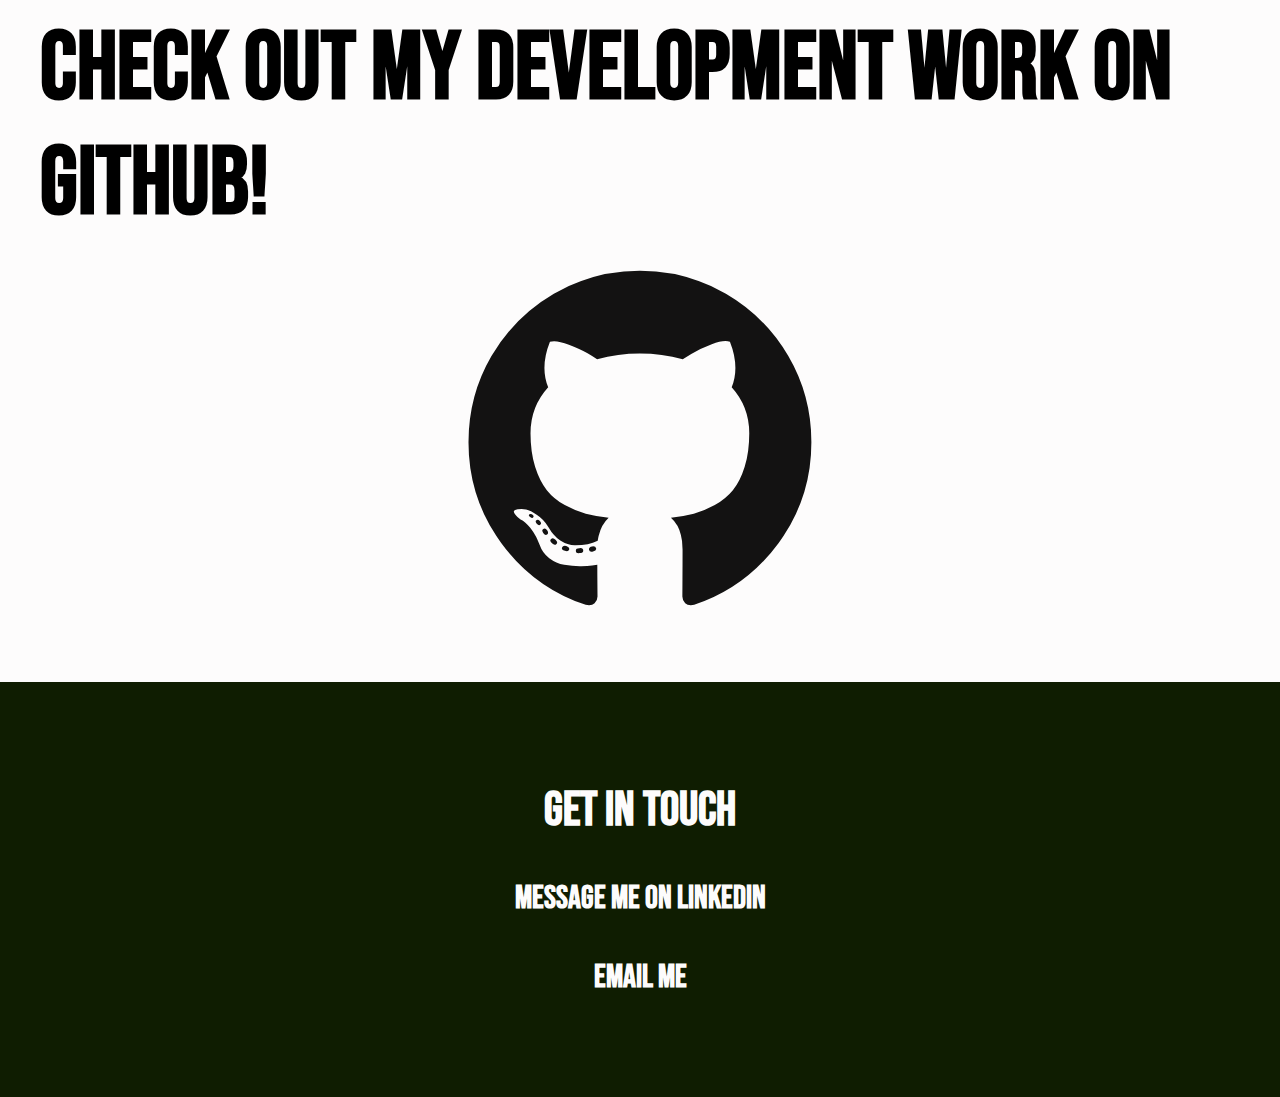
==== commit 3fd9542d: "make work page responsive" ====
--- a/index.html
+++ b/index.html
@@ -106,14 +106,24 @@
         </div>
     </body>
     <footer>
-        <h2>get in touch</h2>
-        <span class="footerSocials">
+        <!-- desktop footer content -->
+        <h2 class="desktop">get in touch</h2>
+        <span class="footerSocials desktop">
             <i id="linkedinIconFooter" class="fa fa-brands fa-linkedin"></i>
             <h4>message me on linkedin</h4>
         </span>
-        <span class="footerSocials">
+        <span class="footerSocials desktop">
             <i id="emailLogoFooter" class="fa fa-solid fa-envelope"></i>
             <h4>email me</h4>
         </span>
+
+        <!-- tablet/mobile footer content -->
+        <h3 class="mobile">get in touch</h3>
+        <span class="footerSocials mobile">
+            <h5>message me on linkedin</h5>
+        </span>
+        <span class="footerSocials mobile">
+            <h5>email me</h5>
+        </span>
     </footer>
 </html>--- a/css/style.css
+++ b/css/style.css
@@ -240,4 +240,22 @@
 #linkedinIconFooter, #emailLogoFooter {
     font-size: 40px;
     color: var(--offWhite);
+}
+
+.mobile {
+    display: none;
+}
+
+/* tablet */
+@media only screen and (max-width: 1280px) {
+    .desktop {
+        display: none;
+    }
+
+    .mobile {
+        display: flex;
+        column-gap: 20px;
+        align-items: flex-start;
+        justify-content: center;
+    }
 }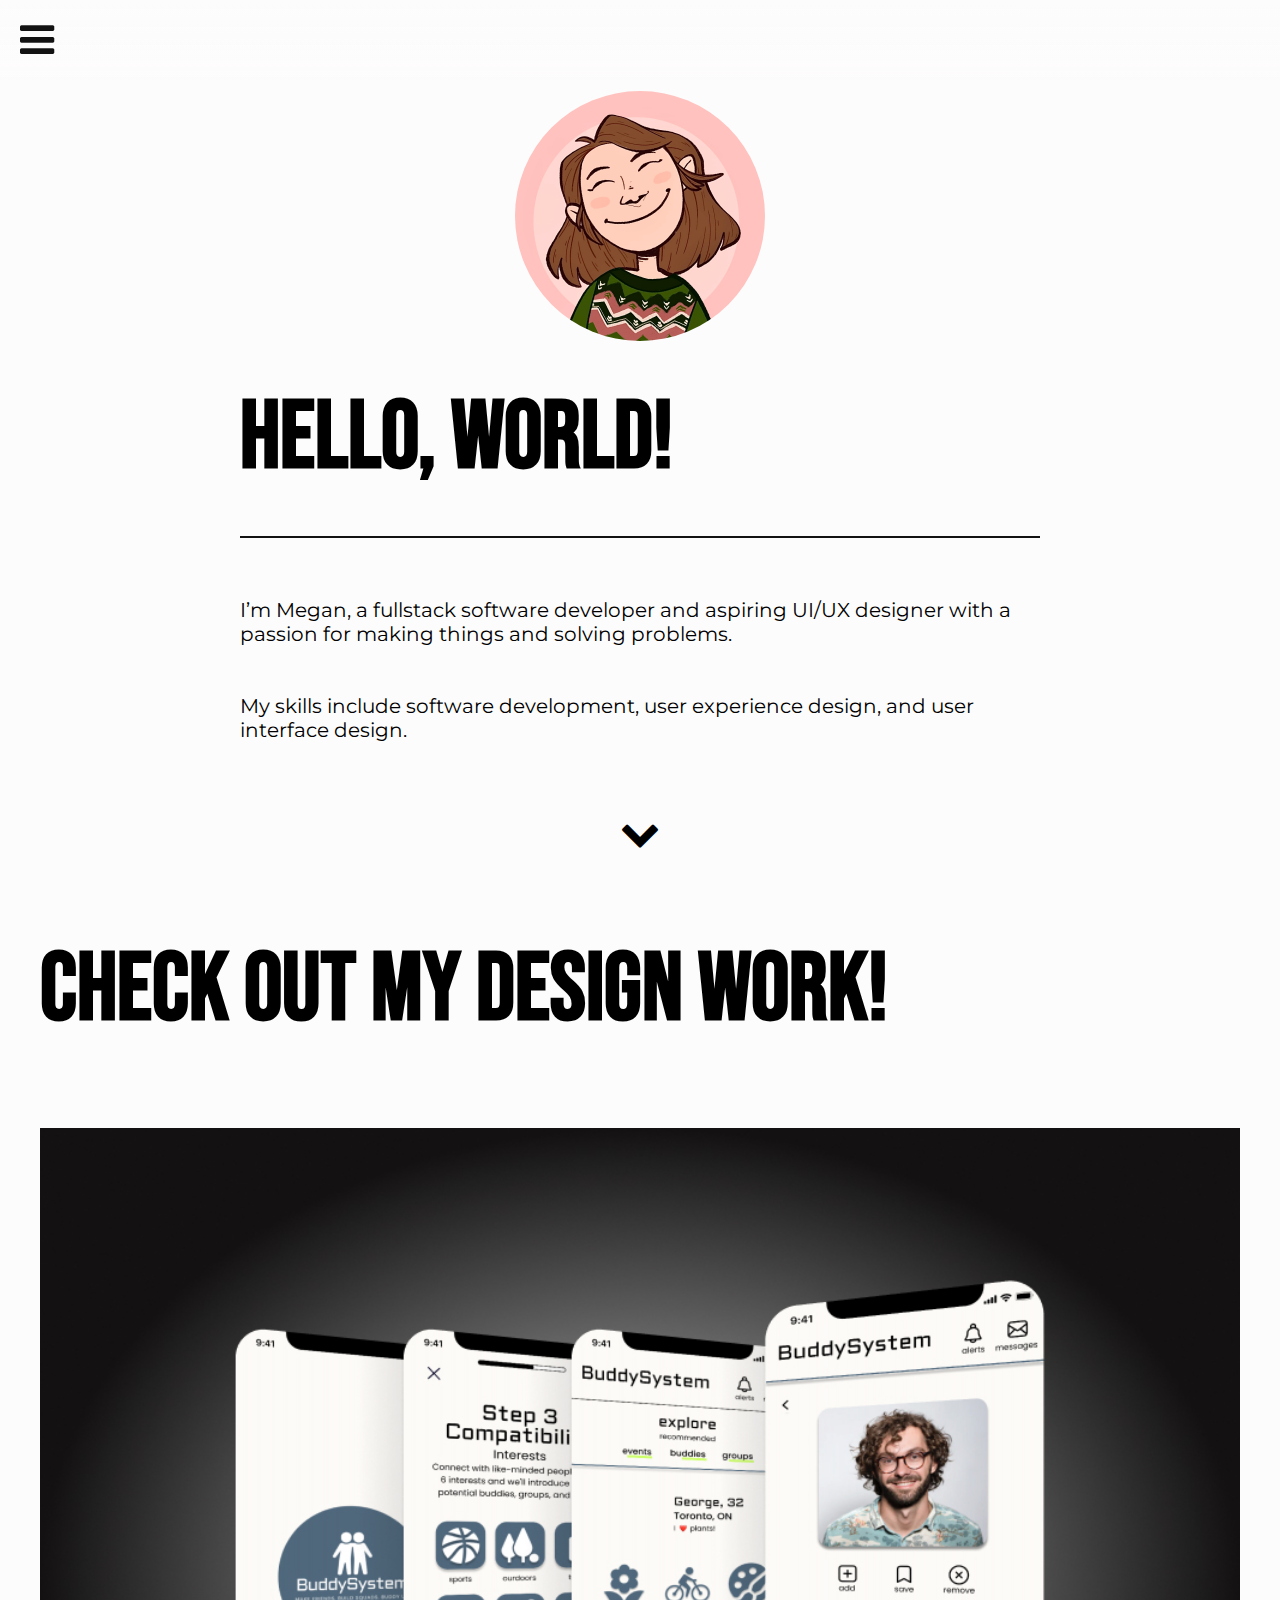
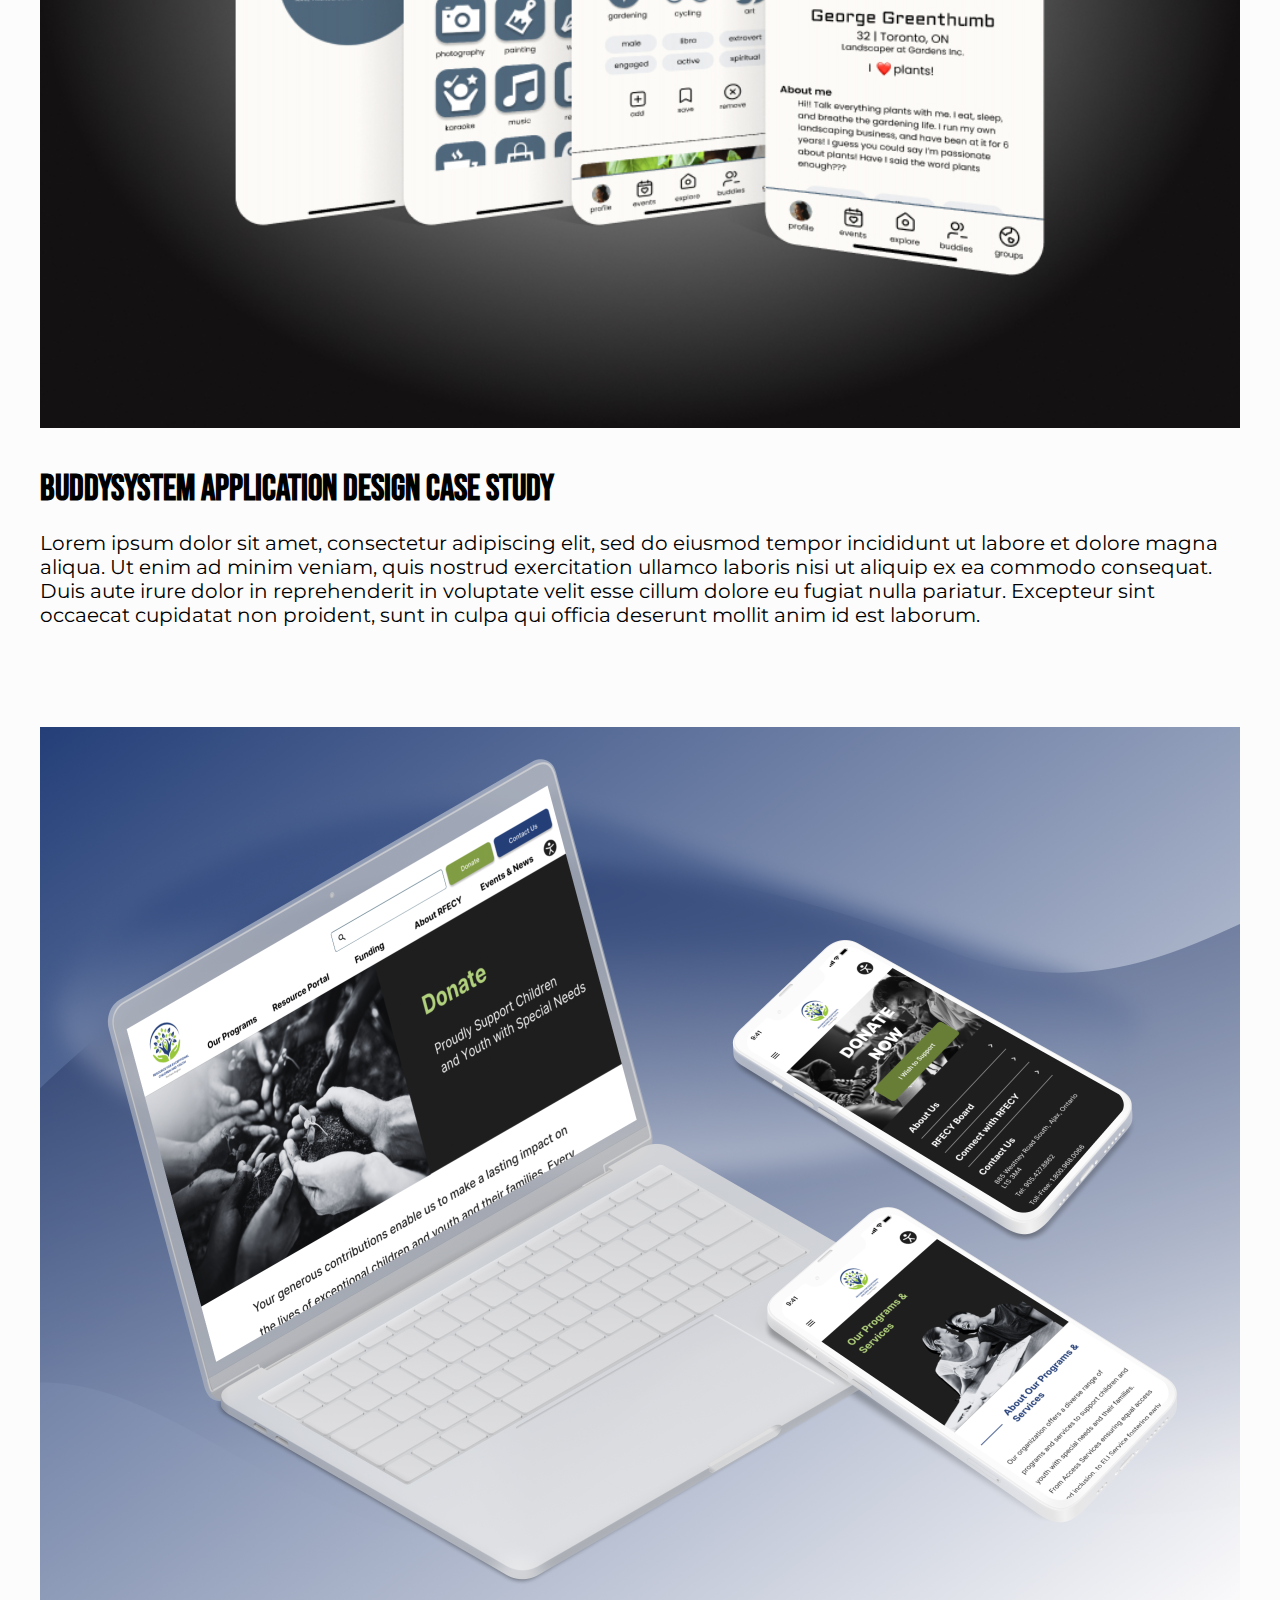
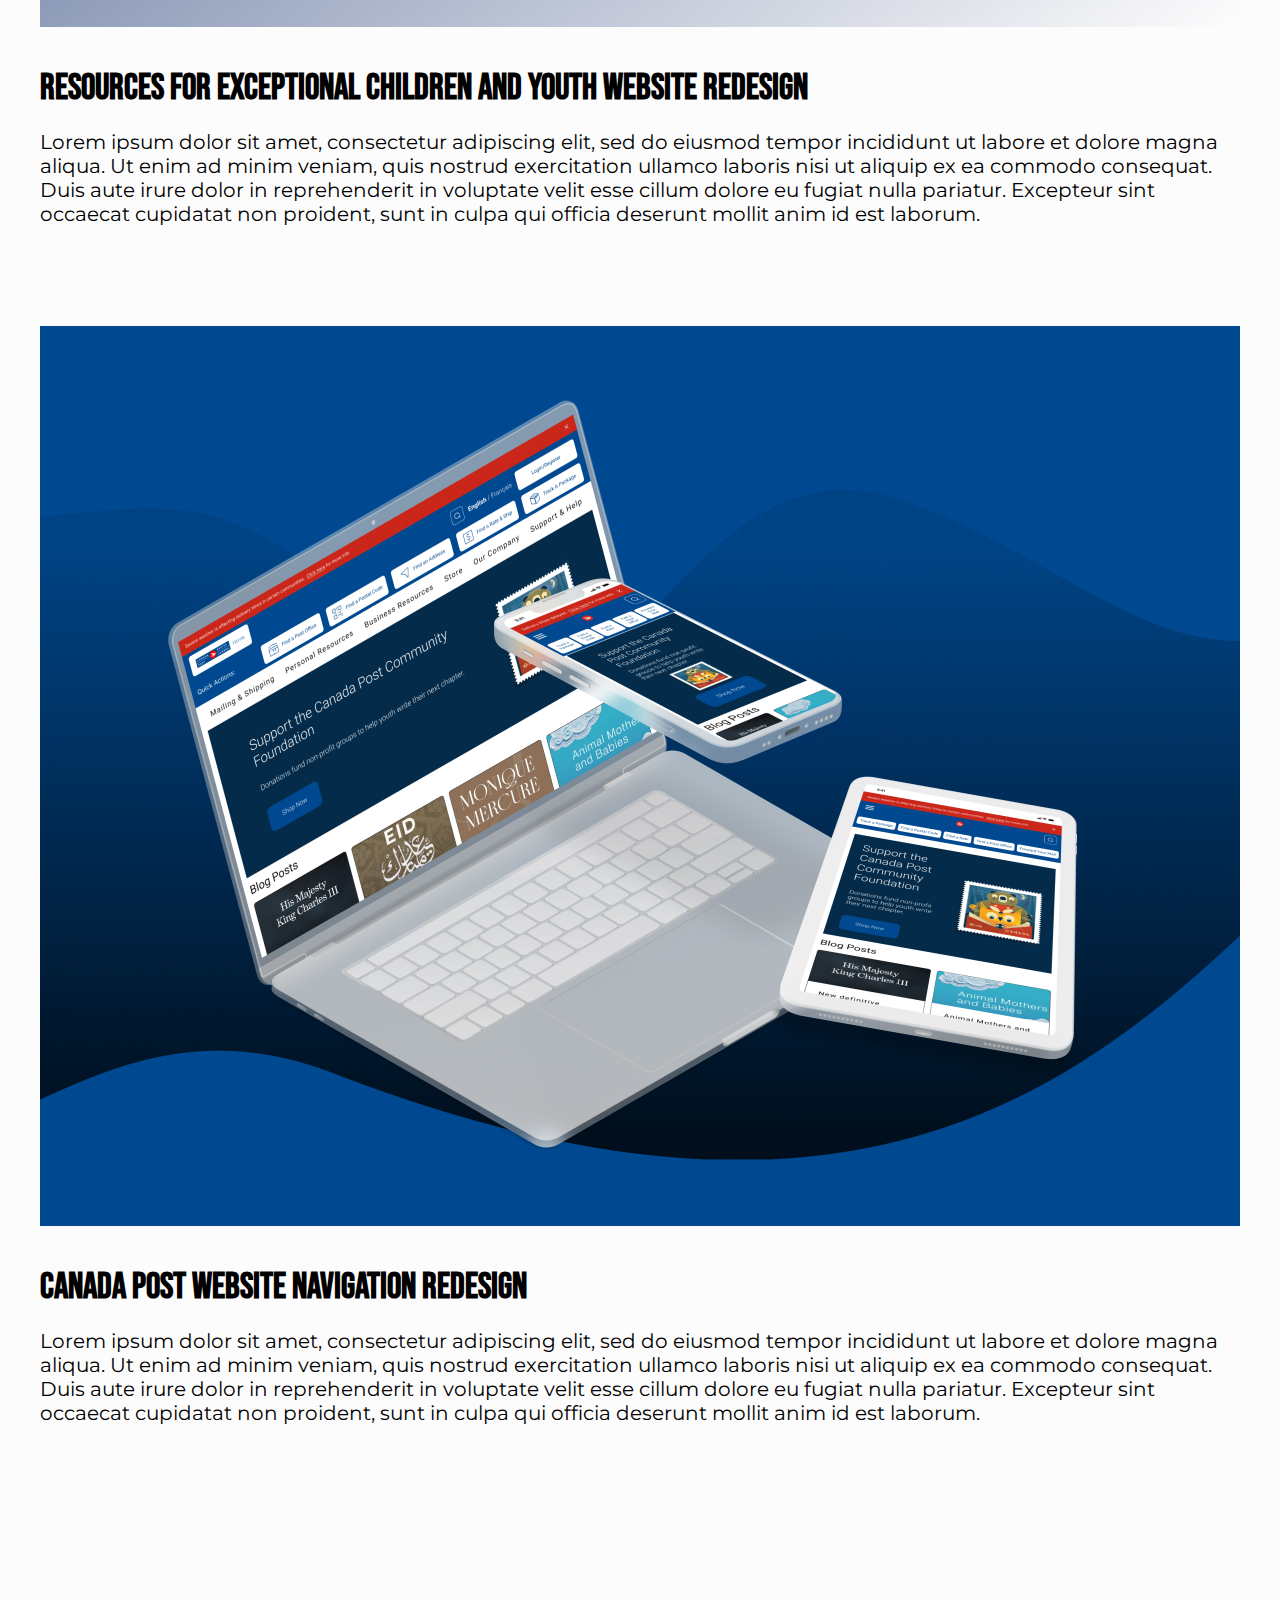
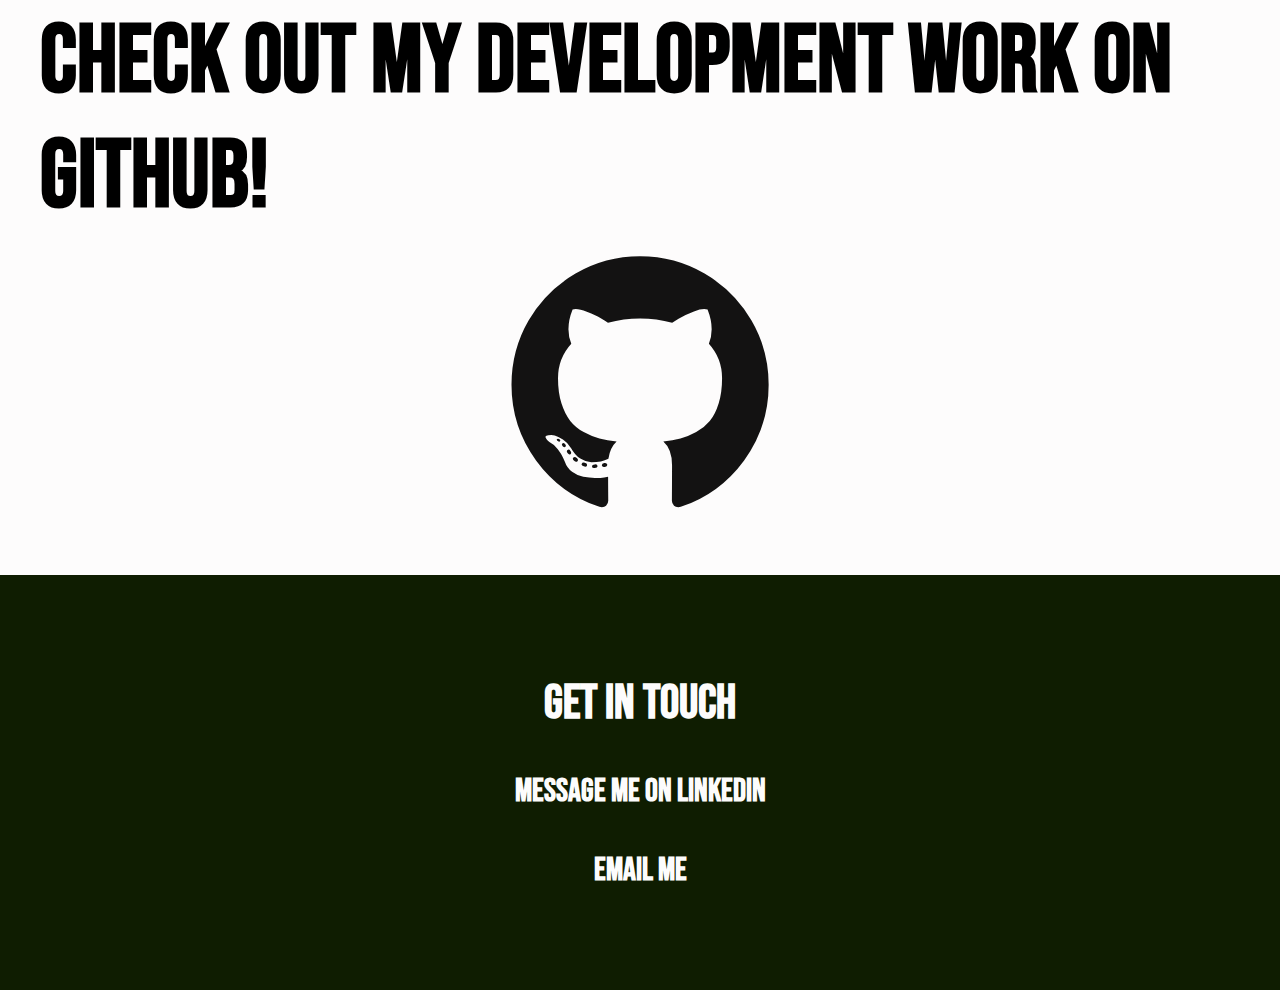
==== commit 4328594a: "dynamic headers" ====
--- a/index.html
+++ b/index.html
@@ -32,7 +32,9 @@
         <div class="heroSection">
             <img src="./images/IMG_0099 (5).jpg" />
             <span>
-                <h1>Hello, World!</h1>
+                <h1 class="desktopTitle">Hello, World!</h1>
+                <h2 class="tabletTitle">Hello, World!</h2>
+                <h3 class="mobileTitle">Hello, World!</h3>
                 <div class="dividerLine"></div>
                 <p>
                     I’m Megan, a fullstack software developer and aspiring UI/UX designer 
@@ -49,7 +51,9 @@
         <div class="downIconContainer"><i id="downIcon" class="fa fa-solid fa-chevron-down"></i></div>
 
         <div class="contentSection">
-            <h2>Check out my design work!</h2>
+            <h1 class="desktopTitle">Check out my design work!</h1>
+            <h2 class="tabletTitle">Check out my design work!</h2>
+            <h3 class="mobileTitle">Check out my design work!</h3>
             <div class="caseStudySection">
                 <img src="./images/BuddySystemMockup.jpg" />
                 <span class="caseStudyContents">
@@ -100,14 +104,16 @@
             </div>
 
             <div class="devWorkSection">
-                <h2>Check out my development work on github!</h2>
+                <h1 class="desktopTitle">Check out my development work on github!</h1>
+                <h2 class="tabletTitle">Check out my development work on github!</h2>
+                <h3 class="mobileTitle">Check out my development work on github!</h3>
                 <i id="githubIconBody" class="fa fa-brands fa-github"></i>
             </div>
         </div>
     </body>
     <footer>
         <!-- desktop footer content -->
-        <h2 class="desktop">get in touch</h2>
+        <h1 class="desktopTitle">get in touch</h1>
         <span class="footerSocials desktop">
             <i id="linkedinIconFooter" class="fa fa-brands fa-linkedin"></i>
             <h4>message me on linkedin</h4>
--- a/css/style.css
+++ b/css/style.css
@@ -118,12 +118,14 @@
 /* HERO STYLING */
 
 .heroSection {
-    height: calc(100vh - 160px);
+    /* view height - top nav height - bottom arrow height */
+    height: calc(100vh - 200px - 127px);
     display: flex;
     column-gap: 180px;
     justify-content: center;
     align-items: center;
-    padding: 80px;
+    padding: 0px 80px;
+    margin: 200px 0px 0px 0px;
 }
 
 .heroSection span {
@@ -133,6 +135,18 @@
     align-items: flex-start;
     row-gap: 40px;
     max-width: 800px;
+}
+
+.desktopTitle {
+    display: inline-block;
+}
+
+.tabletTitle {
+    display: none;
+}
+
+.mobileTitle {
+    display: none;
 }
 
 .dividerLine {
@@ -148,12 +162,11 @@
 }
 
 .downIconContainer {
-    width: 100vw;
+    width: 100%;
     display: flex;
     justify-content: center;
     align-items: center;
     padding: 40px 0px;
-    position: fixed;
     bottom: 0px;
 }
 
@@ -162,16 +175,23 @@
     animation: bounceAnimation 1s infinite;
 }
 
+.workInProgress {
+    text-align: center;
+}
+
 @keyframes bounceAnimation {
     from {
+        margin-top: 7px;
         margin-bottom: 0px;
     }
 
     50% {
+        margin-top: 0px;
         margin-bottom: 7px;
     }
 
     to {
+        margin-top: 7px;
         margin-bottom: 0px;
     }
 }
@@ -190,25 +210,53 @@
     }
 
     .heroSection {
-        height: calc(100vh - 80px);
+        height: calc(100vh - 80px - 127px);
         flex-direction: column;
         gap: 40px;
-        padding: 40px;
-    }
+        padding: 0px 40px;
+        margin: 80px 0px 0px 0px;
+    }
+
     .heroSection img {
-        height: 300px;
-        width: 300px;
+        height: 250px;
+        width: 250px;
+    }
+
+    .desktopTitle {
+        display: none;
+    }
+
+    .tabletTitle {
+        display: inline-block;
+    }
+
+    .mobileTitle {
+        display: none;
     }
 }
 
 /* mobile */
 @media only screen and (max-width: 414px) {
     .heroSection {
-        padding: 40px 20px;
-    }
+        height: calc(100vh - 80px - 127px);
+        padding: 0px 20px;
+    }
+
     .heroSection img {
         height: 200px;
         width: 200px;
+    }
+
+    .desktopTitle {
+        display: none;
+    }
+
+    .tabletTitle {
+        display: none;
+    }
+
+    .mobileTitle {
+        display: inline-block;
     }
 }
 
--- a/css/homepage.css
+++ b/css/homepage.css
@@ -46,6 +46,10 @@
     .devWorkSection {
         flex-direction: column;
     }
+
+    #githubIconBody {
+        font-size: 300px;
+    }
 }
 
 /* mobile */
@@ -53,4 +57,8 @@
     .caseStudySection {
         flex-direction: column;
     }
+
+    #githubIconBody {
+        font-size: 150px;
+    }
 }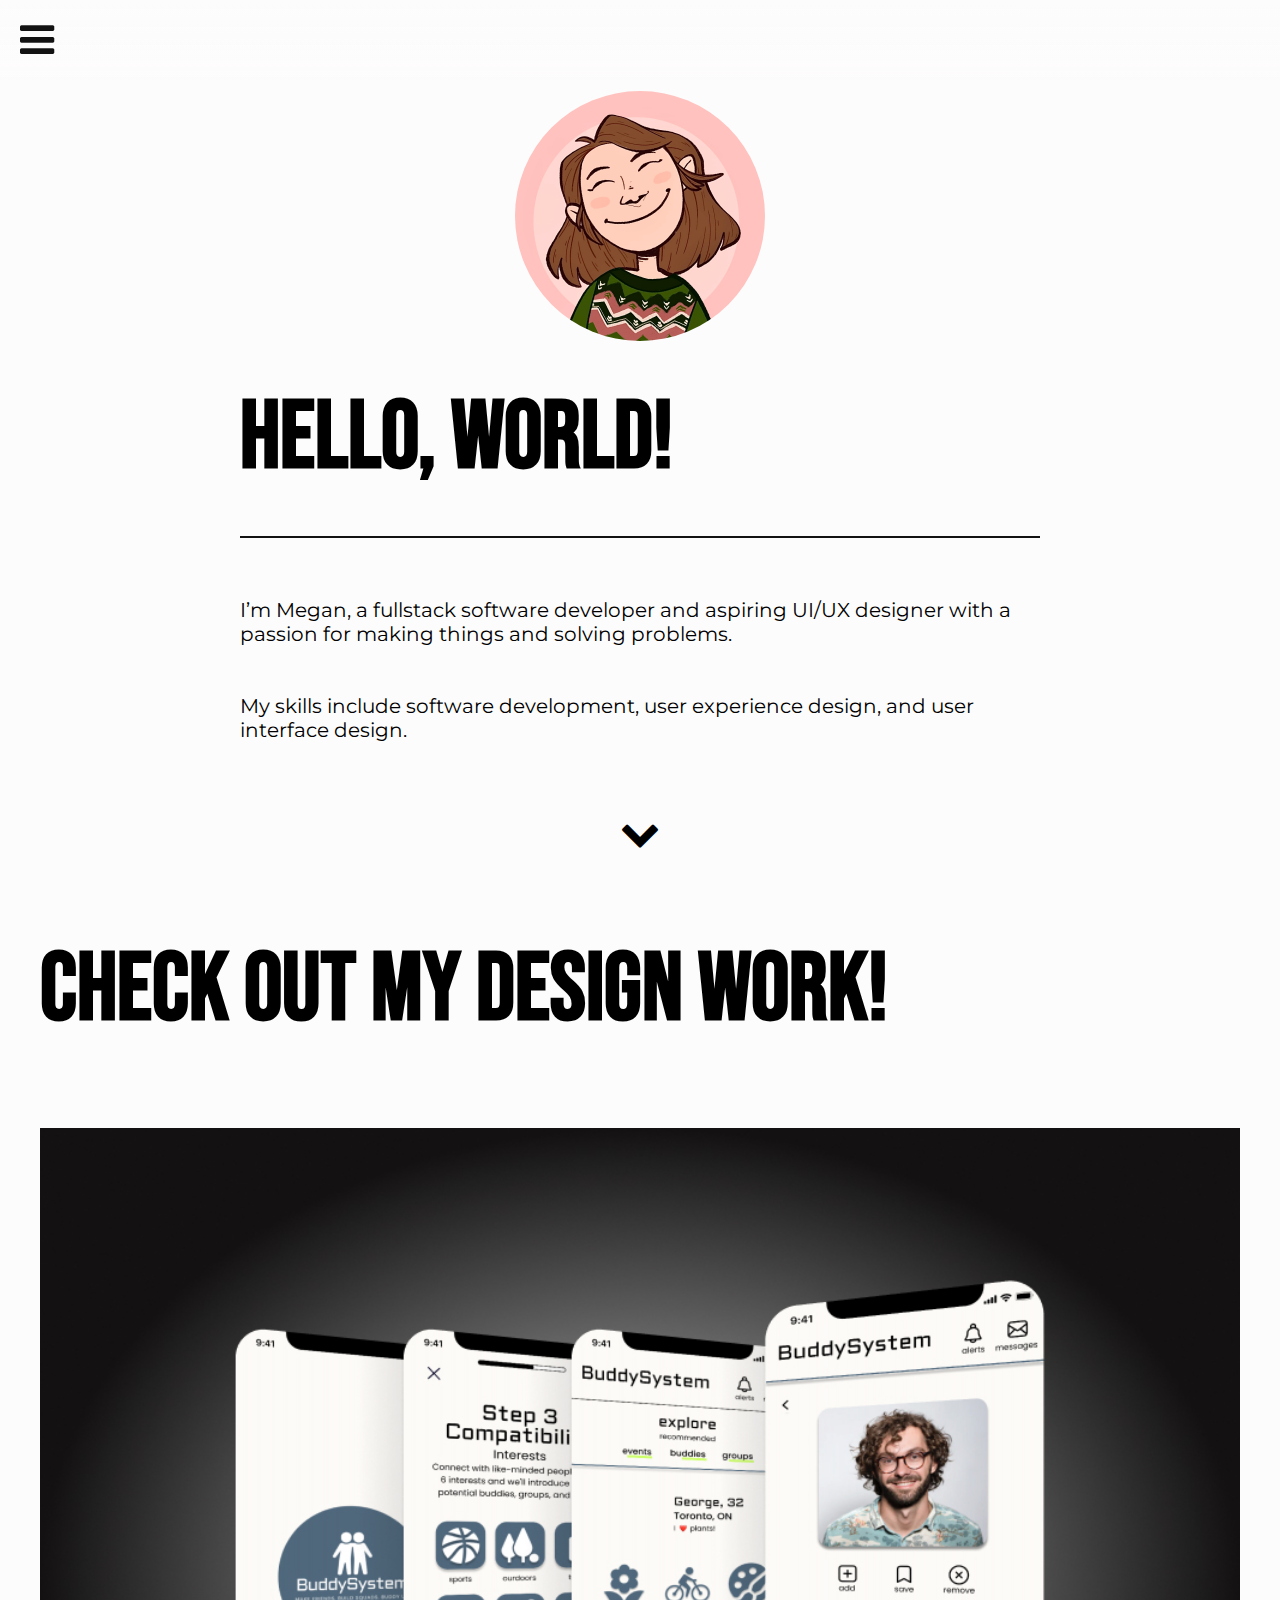
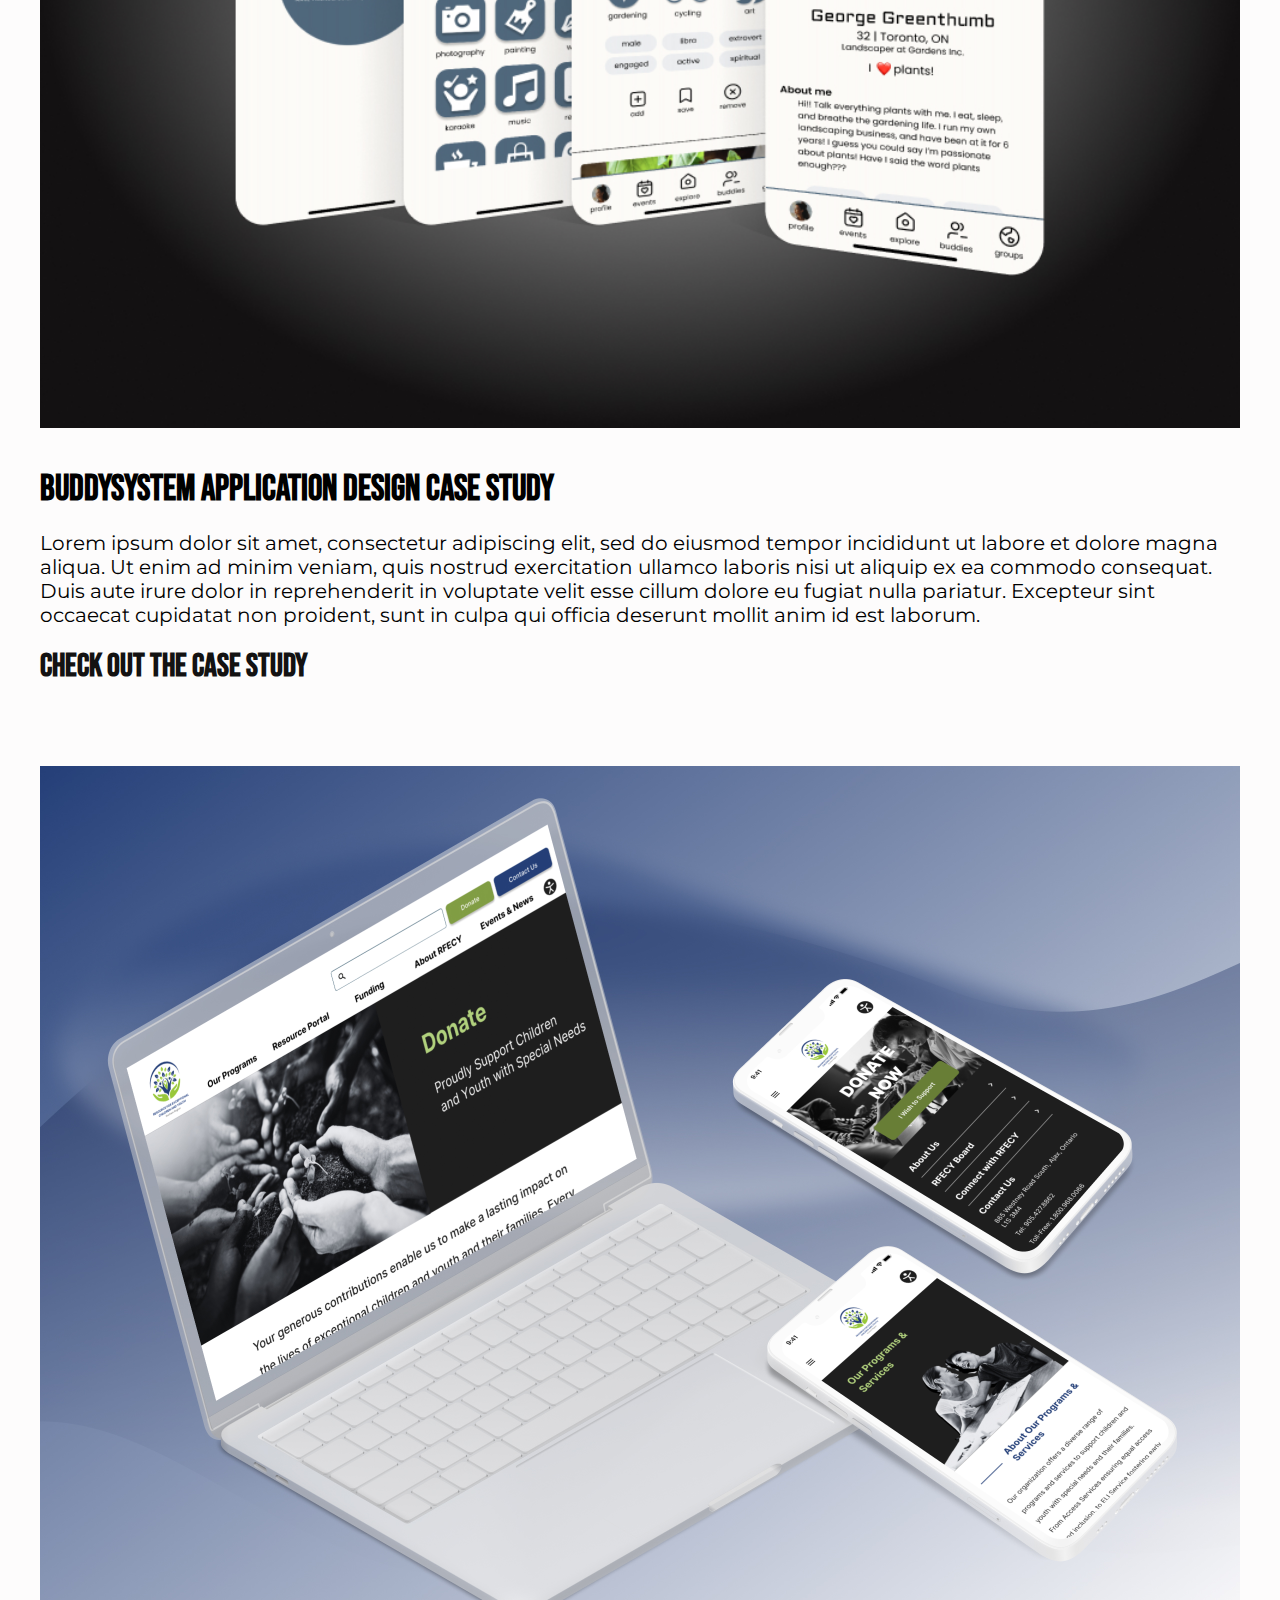
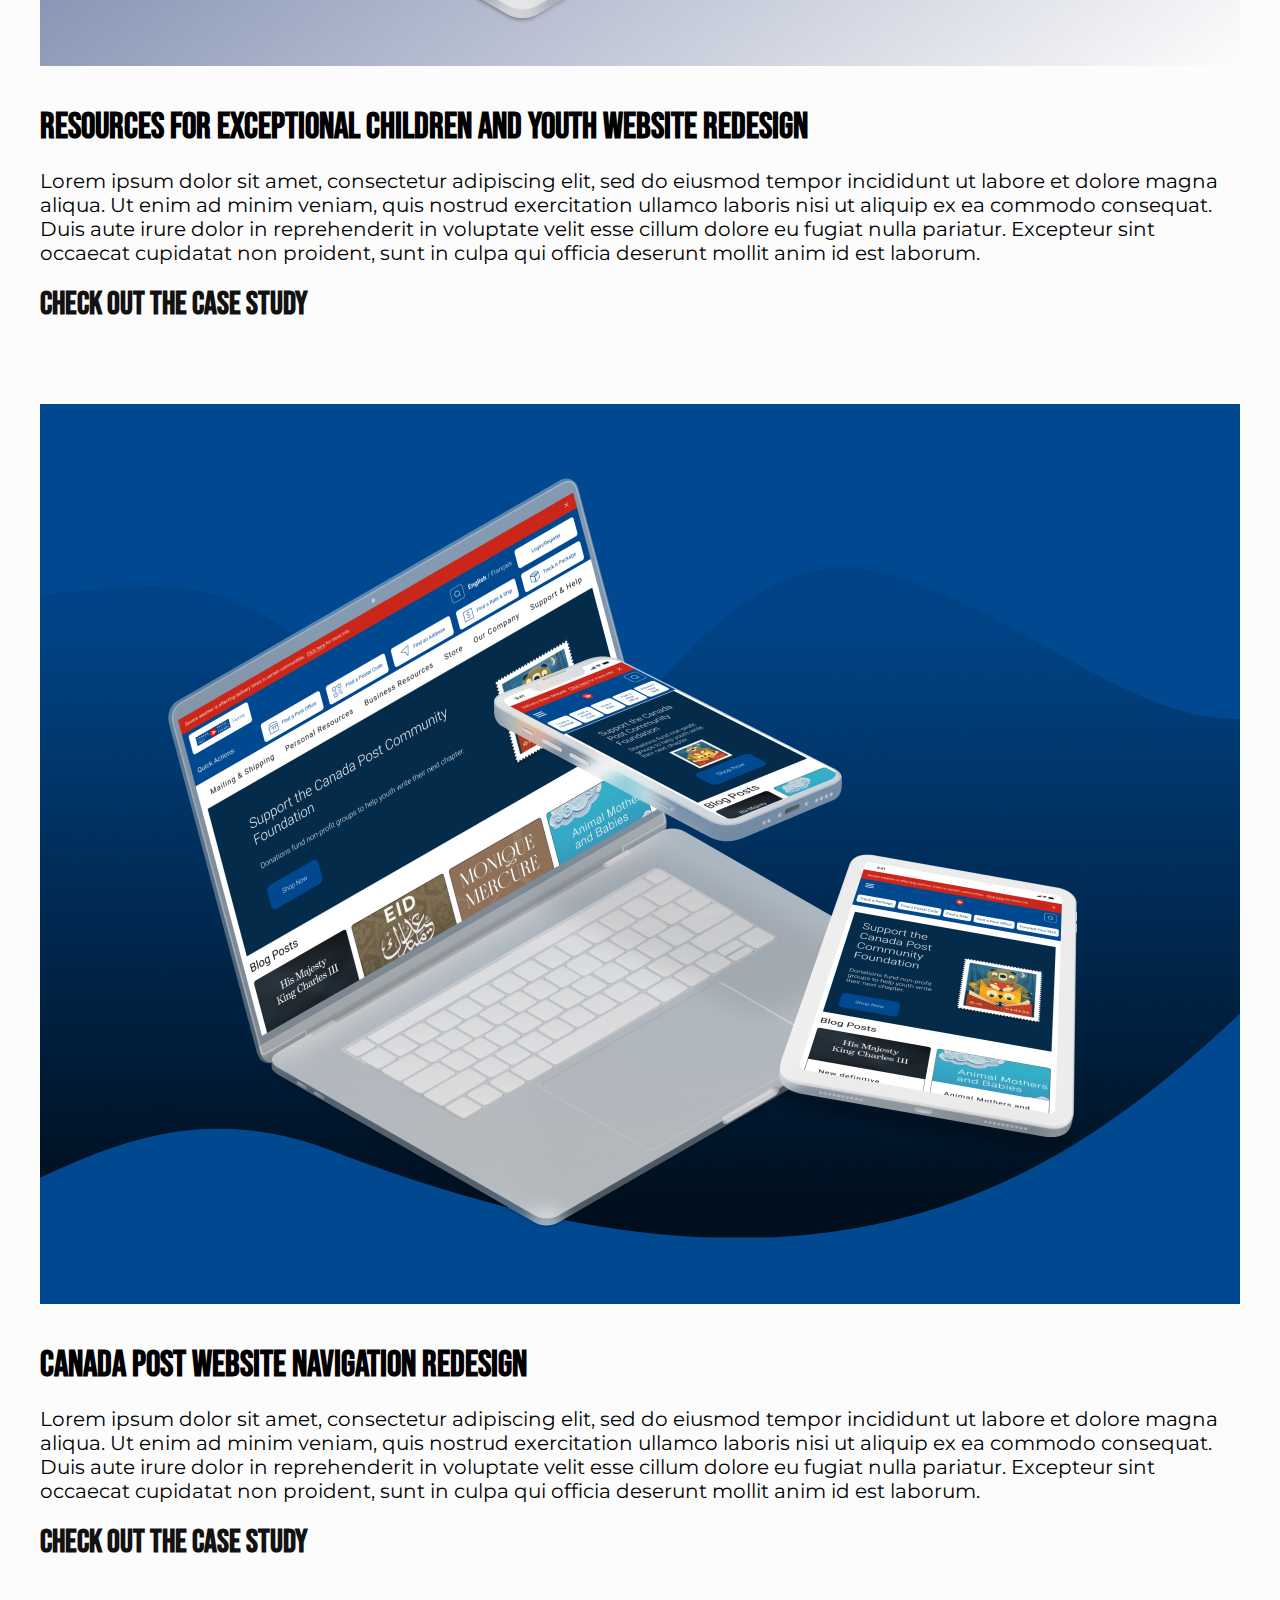
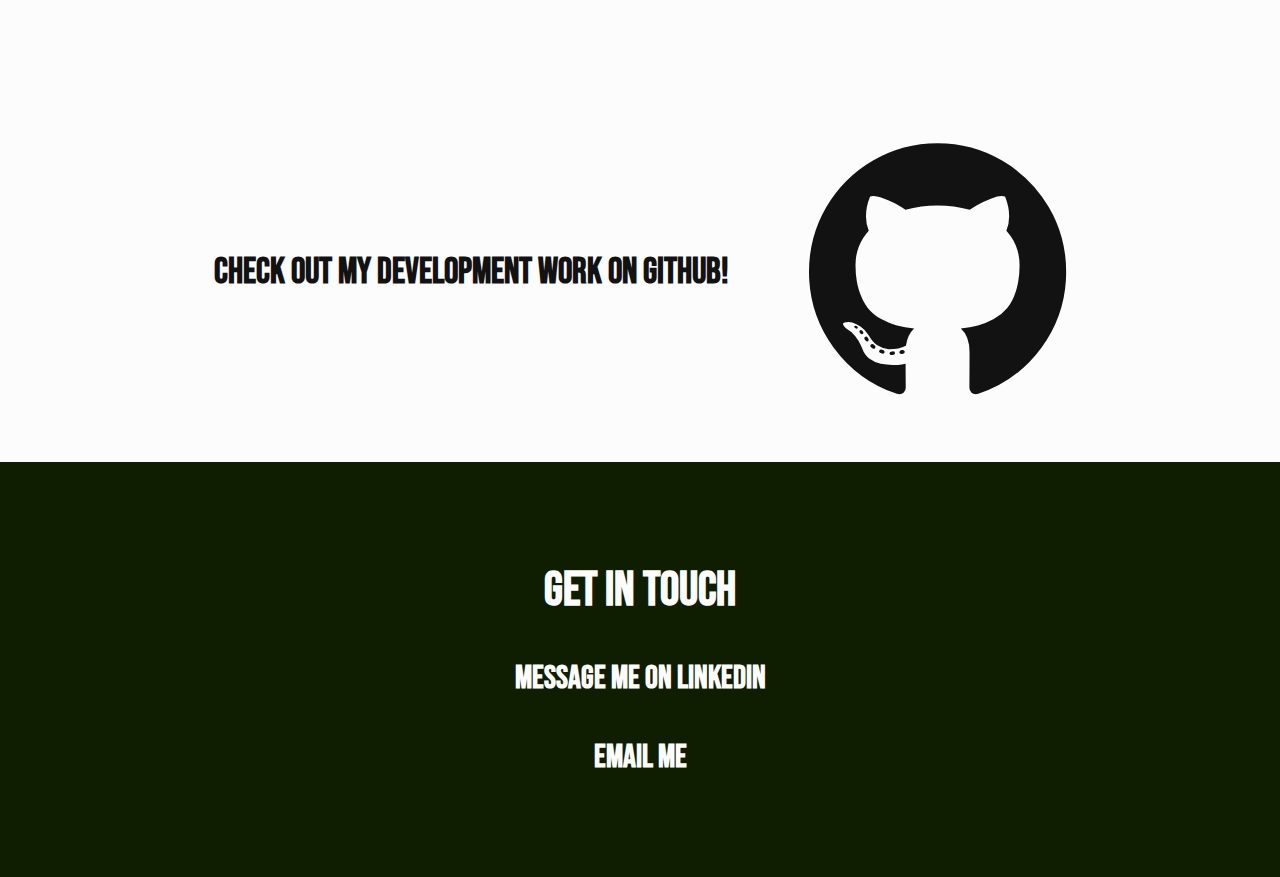
==== commit 787c992d: "better interactive links" ====
--- a/index.html
+++ b/index.html
@@ -11,20 +11,20 @@
         <nav>
             <i id="hamburgerMenuIcon" class="fa fa-solid fa-bars"></i>
             <ul class="tabNav">
-                <li><a href="./index.html" class="currentPage"><h4>Home</h4></a></li>
-                <li><a href="./work.html"><h4>My Work</h4></a></li>
-                <li><a href="./about.html"><h4>About Me</h4></a></li>
-                <li><a href="./contact.html"><h4>Contact</h4></a></li>
-                <li><a href="./docs/Megan McClure Resume.pdf"><h4>Resume</h4></a></li>
+                <li><a class="pageLink" id="currentPage" href="./index.html"><h4>Home</h4></a></li>
+                <li><a class="pageLink" href="./work.html"><h4>My Work</h4></a></li>
+                <li><a class="pageLink" href="./about.html"><h4>About Me</h4></a></li>
+                <li><a class="pageLink" href="./contact.html"><h4>Contact</h4></a></li>
+                <li><a class="pageLink" href="./docs/Megan McClure Resume.pdf"><h4>Resume</h4></a></li>
             </ul>
             <ul class="navSocials">
                 <li>
                     <i id="githubIcon" class="fa fa-brands fa-github"></i>
-                    <a href="https://github.com/meganemcclure"><h4>GitHub</h4></a>
+                    <a class="pageLink" href="https://github.com/meganemcclure"><h4>GitHub</h4></a>
                 </li>
                 <li>
                     <i id="linkedinIcon" class="fa fa-brands fa-linkedin"></i>
-                    <a href="https://www.linkedin.com/in/megan-mcclure-2216391a3/"><h4>LinkedIn</h4></a>
+                    <a class="pageLink" href="https://www.linkedin.com/in/megan-mcclure-2216391a3/"><h4>LinkedIn</h4></a>
                 </li>
             </ul>
         </nav>
@@ -67,6 +67,9 @@
                         Excepteur sint occaecat cupidatat non proident, sunt in culpa qui officia 
                         deserunt mollit anim id est laborum.
                     </p>
+                    <a class="pageLink caseStudyLink" href="./case-studies/buddySystemCaseStudy.html">
+                        <h5>Check out the case study</h5>
+                    </a>
                 </span>
             </div>
 
@@ -84,6 +87,9 @@
                         Excepteur sint occaecat cupidatat non proident, sunt in culpa qui officia 
                         deserunt mollit anim id est laborum.
                     </p>
+                    <a class="pageLink caseStudyLink" href="./case-studies/rfecyCaseStudy.html">
+                        <h5>Check out the case study</h5>
+                    </a>
                 </span>
             </div>
 
@@ -100,13 +106,16 @@
                         Excepteur sint occaecat cupidatat non proident, sunt in culpa qui officia 
                         deserunt mollit anim id est laborum.
                     </p>
+                    <a class="pageLink caseStudyLink" href="./case-studies/canadaPostCaseStudy.html">
+                        <h5>Check out the case study</h5>
+                    </a>
                 </span>
             </div>
 
-            <div class="devWorkSection">
-                <h1 class="desktopTitle">Check out my development work on github!</h1>
-                <h2 class="tabletTitle">Check out my development work on github!</h2>
-                <h3 class="mobileTitle">Check out my development work on github!</h3>
+            <div class="devDetails">
+                <a class="pageLink" href="https://github.com/meganemcclure">
+                    <h4>Check out my development work on github!</h4>
+                </a>
                 <i id="githubIconBody" class="fa fa-brands fa-github"></i>
             </div>
         </div>
--- a/css/style.css
+++ b/css/style.css
@@ -89,17 +89,22 @@
     gap: 40px;
 }
 
-nav ul li h4:hover {
+.pageLink:hover {
     text-decoration: underline;
     cursor: pointer;
 }
 
-nav ul li a {
+.pageLink {
     text-decoration: none;
     color: var(--darkGrey);
 }
 
-.currentPage {
+.caseStudyLink {
+    align-self: flex-end;
+    justify-self: flex-end;
+}
+
+#currentPage {
     text-decoration: underline;
 }
 
@@ -177,6 +182,17 @@
 
 .workInProgress {
     text-align: center;
+    display: flex;
+    flex-direction: column;
+    gap: 80px;
+}
+
+.devDetails {
+    display: flex;
+    align-items: center;
+    justify-content: center;
+    column-gap: 80px;
+    padding-top: 80px;
 }
 
 @keyframes bounceAnimation {
--- a/css/homepage.css
+++ b/css/homepage.css
@@ -14,13 +14,6 @@
 .caseStudySection img {
     width: 50%;
     object-fit: cover;
-}
-
-.devWorkSection {
-    display: flex;
-    align-items: center;
-    column-gap: 80px;
-    padding-top: 80px;
 }
 
 #githubIconBody {
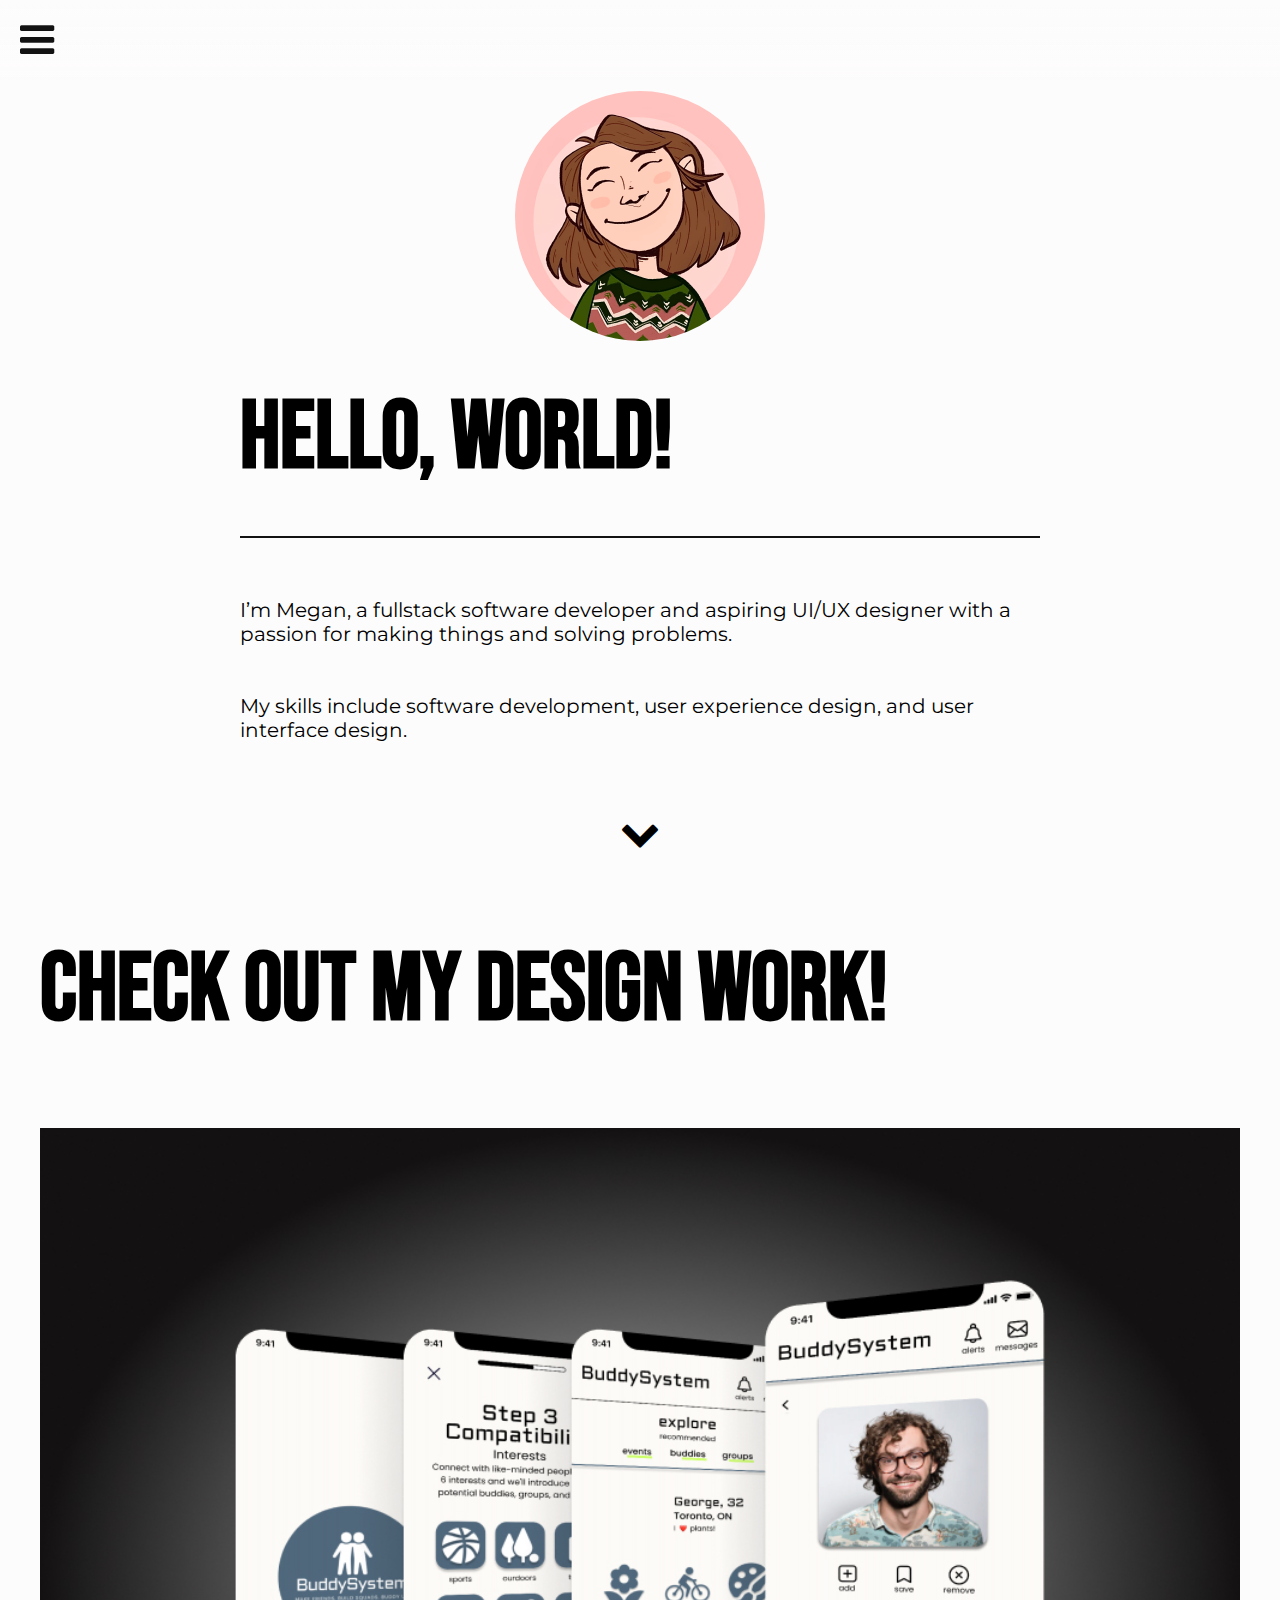
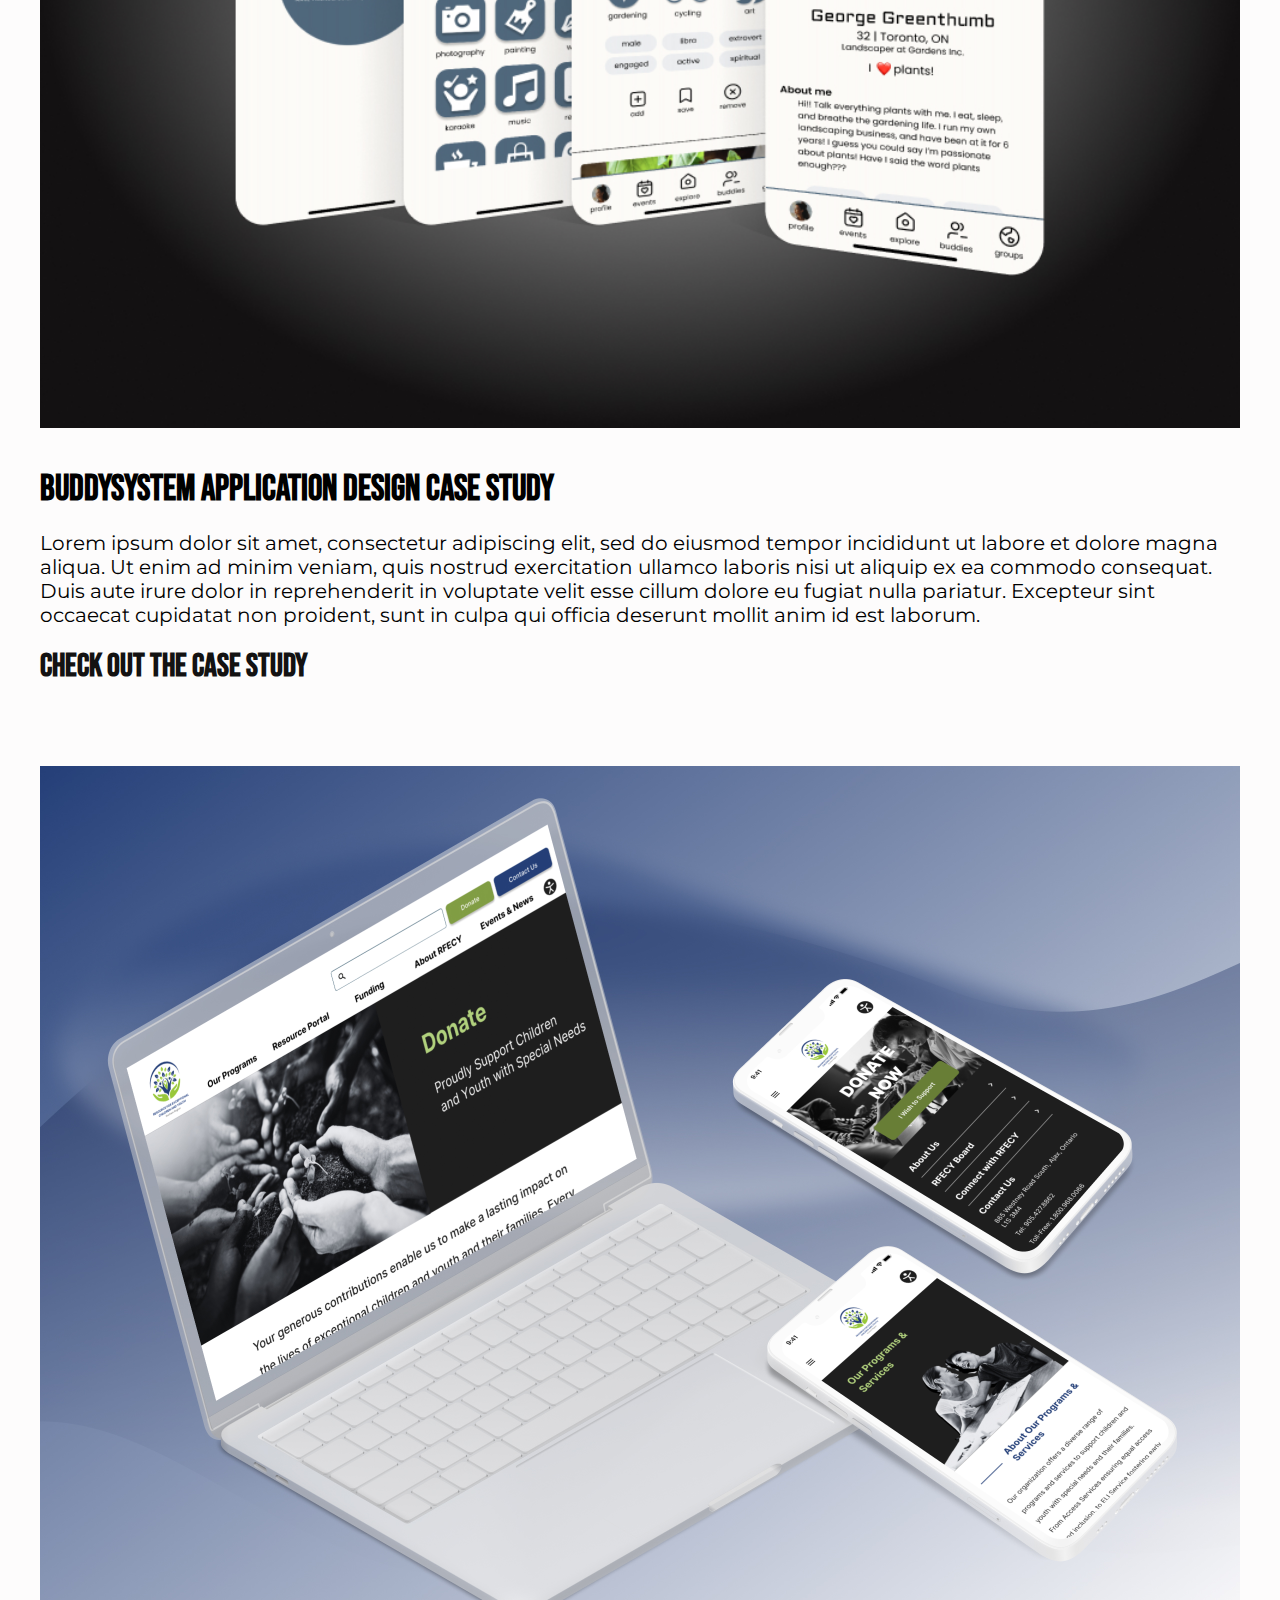
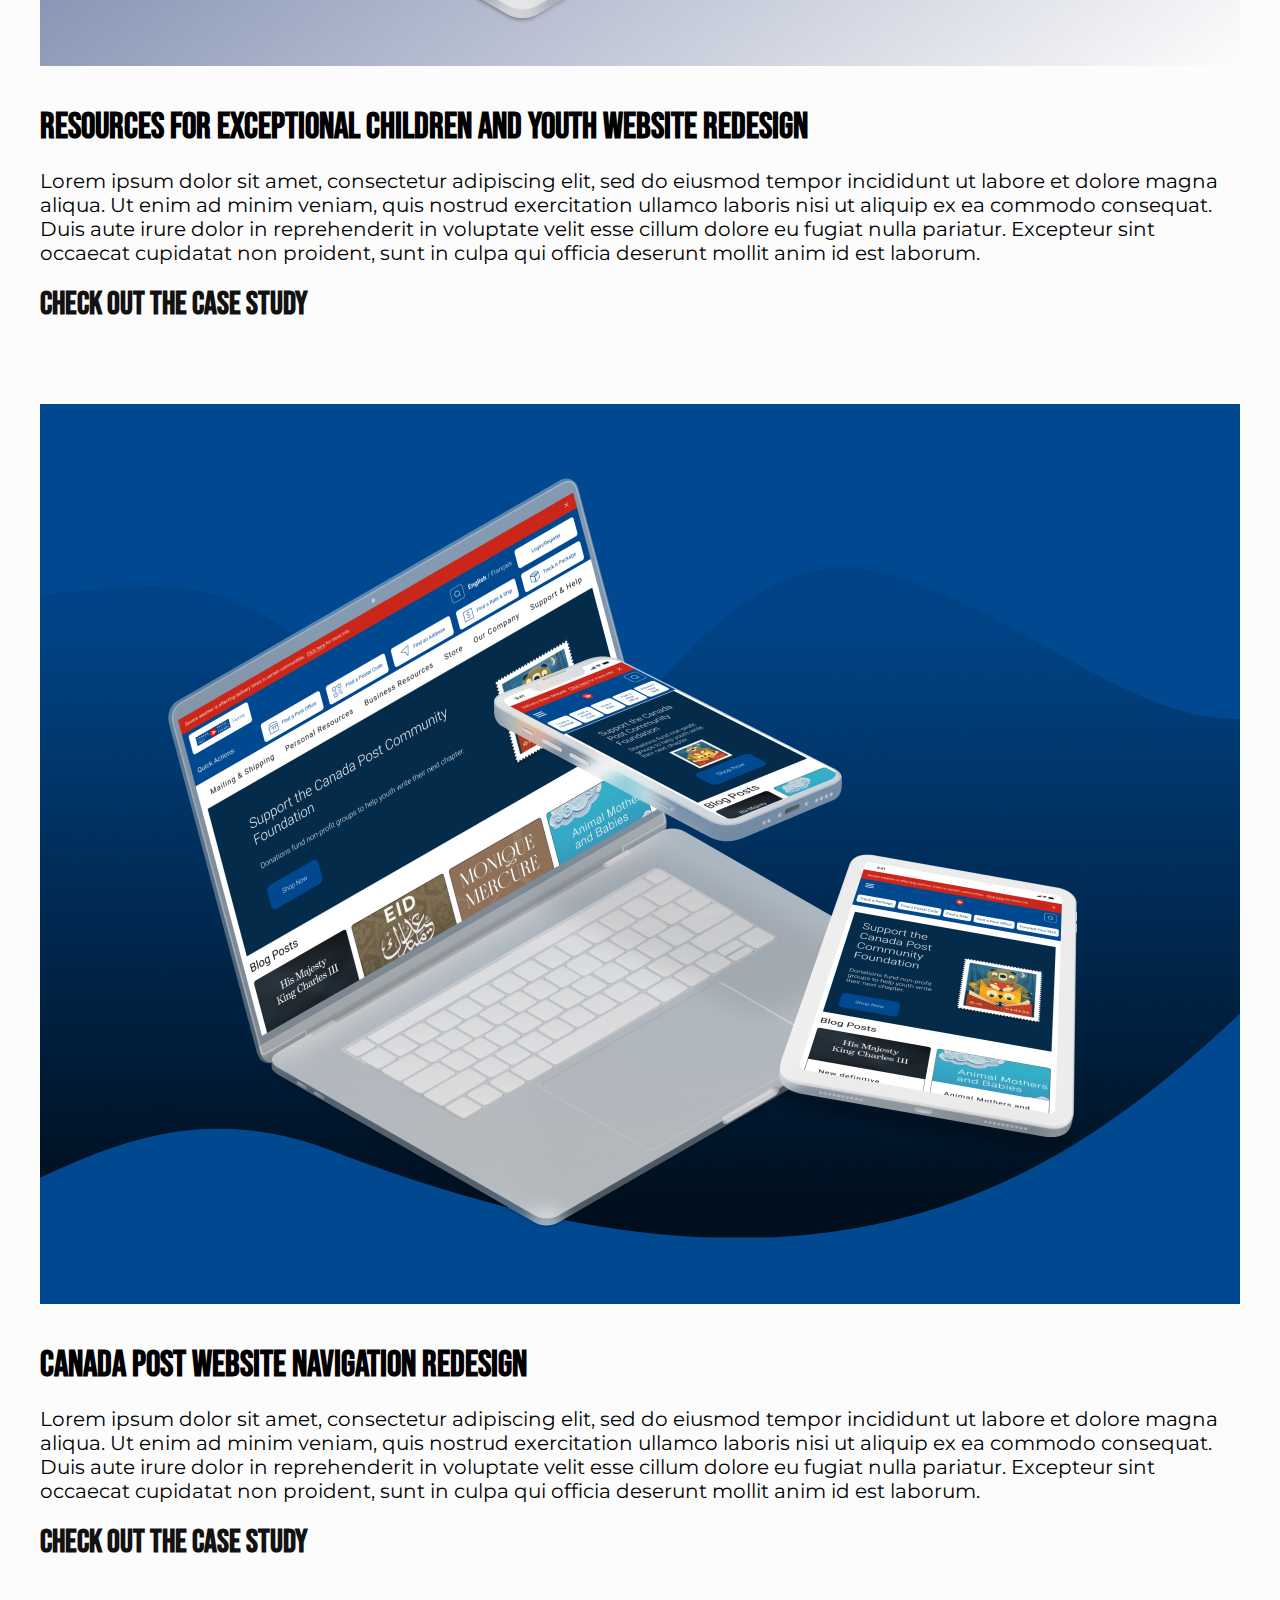
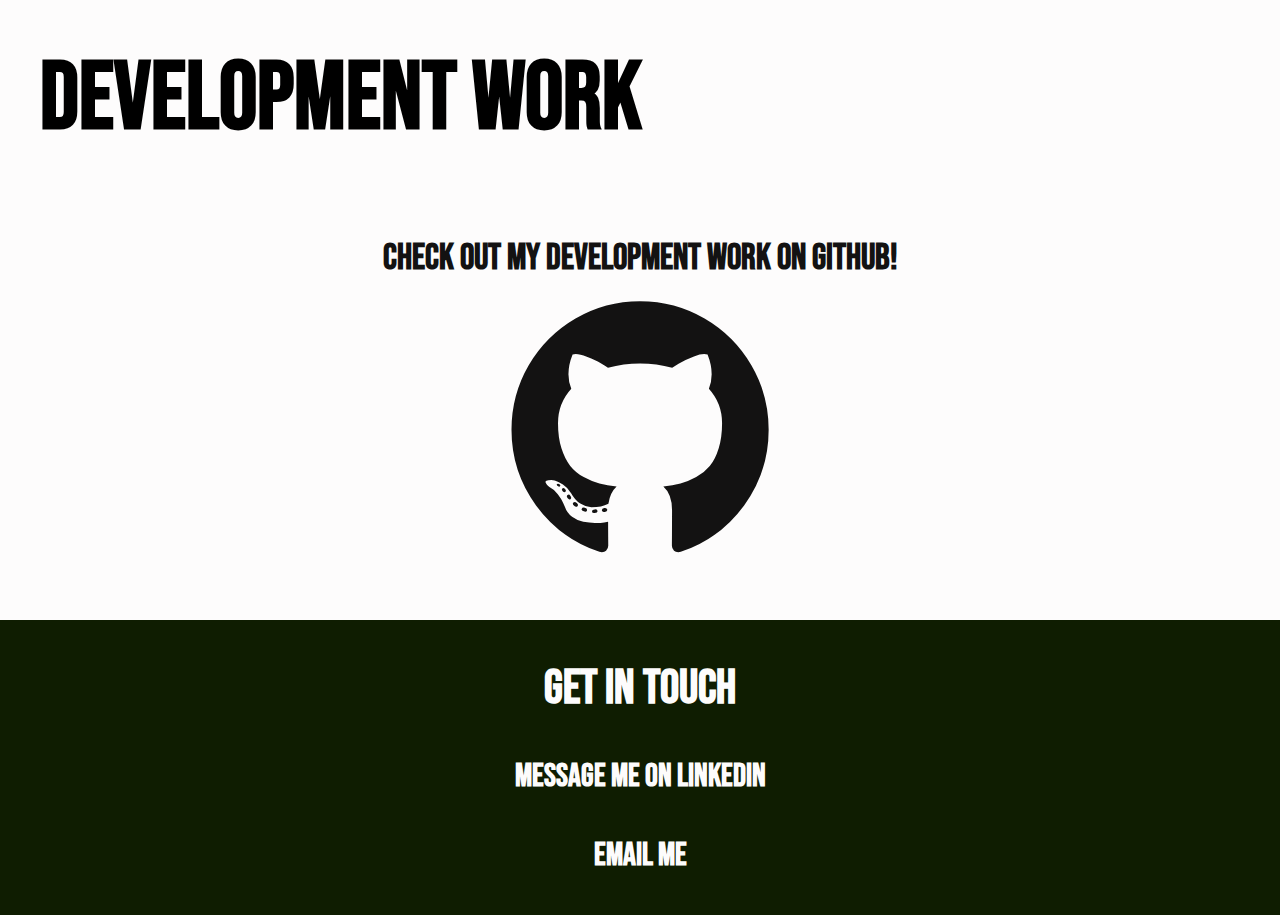
==== commit bb6327d1: "fix dev work section" ====
--- a/index.html
+++ b/index.html
@@ -112,33 +112,30 @@
                 </span>
             </div>
 
-            <div class="devDetails">
-                <a class="pageLink" href="https://github.com/meganemcclure">
-                    <h4>Check out my development work on github!</h4>
-                </a>
-                <i id="githubIconBody" class="fa fa-brands fa-github"></i>
+            <div class="devWorkSection">
+                <h1 class="desktopTitle">Development work</h1>
+                <h2 class="tabletTitle">Development work</h2>
+                <h3 class="mobileTitle">Development work</h3>
+                <div class="devDetails">
+                    <a class="pageLink" href="https://github.com/meganemcclure">
+                        <h4>Check out my development work on github!</h4>
+                    </a>
+                    <i id="githubIconBody" class="fa fa-brands fa-github"></i>
+                </div>
             </div>
         </div>
     </body>
     <footer>
-        <!-- desktop footer content -->
-        <h1 class="desktopTitle">get in touch</h1>
-        <span class="footerSocials desktop">
-            <i id="linkedinIconFooter" class="fa fa-brands fa-linkedin"></i>
-            <h4>message me on linkedin</h4>
+        <h3>get in touch</h3>
+        <span>
+            <a class="pageLink footerLink" href="https://www.linkedin.com/in/megan-mcclure-2216391a3/">
+                <h5>message me on linkedin</h5>
+            </a>
         </span>
-        <span class="footerSocials desktop">
-            <i id="emailLogoFooter" class="fa fa-solid fa-envelope"></i>
-            <h4>email me</h4>
-        </span>
-
-        <!-- tablet/mobile footer content -->
-        <h3 class="mobile">get in touch</h3>
-        <span class="footerSocials mobile">
-            <h5>message me on linkedin</h5>
-        </span>
-        <span class="footerSocials mobile">
-            <h5>email me</h5>
+        <span>
+            <a class="pageLink footerLink" href="">
+                <h5>email me</h5>
+            </a>
         </span>
     </footer>
 </html>--- a/css/style.css
+++ b/css/style.css
@@ -195,6 +195,11 @@
     padding-top: 80px;
 }
 
+#githubIconBody {
+    font-size: 400px;
+    color: var(--darkGrey);
+}
+
 @keyframes bounceAnimation {
     from {
         margin-top: 7px;
@@ -209,6 +214,30 @@
     to {
         margin-top: 7px;
         margin-bottom: 0px;
+    }
+}
+
+/* small desktop */
+@media only screen and (max-width: 1600px) {
+    .heroSection {
+        gap: 80px;
+    }
+
+    .heroSection img {
+        height: 400px;
+        width: 400px;
+    }
+
+    .desktopTitle {
+        display: none;
+    }
+
+    .tabletTitle {
+        display: inline-block;
+    }
+
+    .mobileTitle {
+        display: none;
     }
 }
 
@@ -249,6 +278,14 @@
     .mobileTitle {
         display: none;
     }
+
+    #githubIconBody {
+        font-size: 300px;
+    }
+
+    .devDetails {
+        flex-direction: column;
+    }
 }
 
 /* mobile */
@@ -274,6 +311,10 @@
     .mobileTitle {
         display: inline-block;
     }
+
+    #githubIconBody {
+        font-size: 150px;
+    }
 }
 
 /* FOOTER STYLING */
@@ -294,11 +335,8 @@
     cursor: pointer;
 }
 
-.footerSocials {
-    display: flex;
-    column-gap: 20px;
-    align-items: flex-start;
-    justify-content: center;
+.footerLink {
+    color: var(--offWhite);
 }
 
 #linkedinIconFooter, #emailLogoFooter {
@@ -312,6 +350,10 @@
 
 /* tablet */
 @media only screen and (max-width: 1280px) {
+    footer {
+        padding: 40px;
+    }
+
     .desktop {
         display: none;
     }
--- a/css/homepage.css
+++ b/css/homepage.css
@@ -16,9 +16,11 @@
     object-fit: cover;
 }
 
-#githubIconBody {
-    font-size: 400px;
-    color: var(--darkGrey);
+/* small desktop */
+@media only screen and (max-width: 1600px) {
+    .contentSection {
+        margin: 80px;
+    }
 }
 
 /* tablet */
@@ -35,14 +37,6 @@
         width: 100%;
         object-fit: cover;
     }
-
-    .devWorkSection {
-        flex-direction: column;
-    }
-
-    #githubIconBody {
-        font-size: 300px;
-    }
 }
 
 /* mobile */
@@ -50,8 +44,4 @@
     .caseStudySection {
         flex-direction: column;
     }
-
-    #githubIconBody {
-        font-size: 150px;
-    }
 }